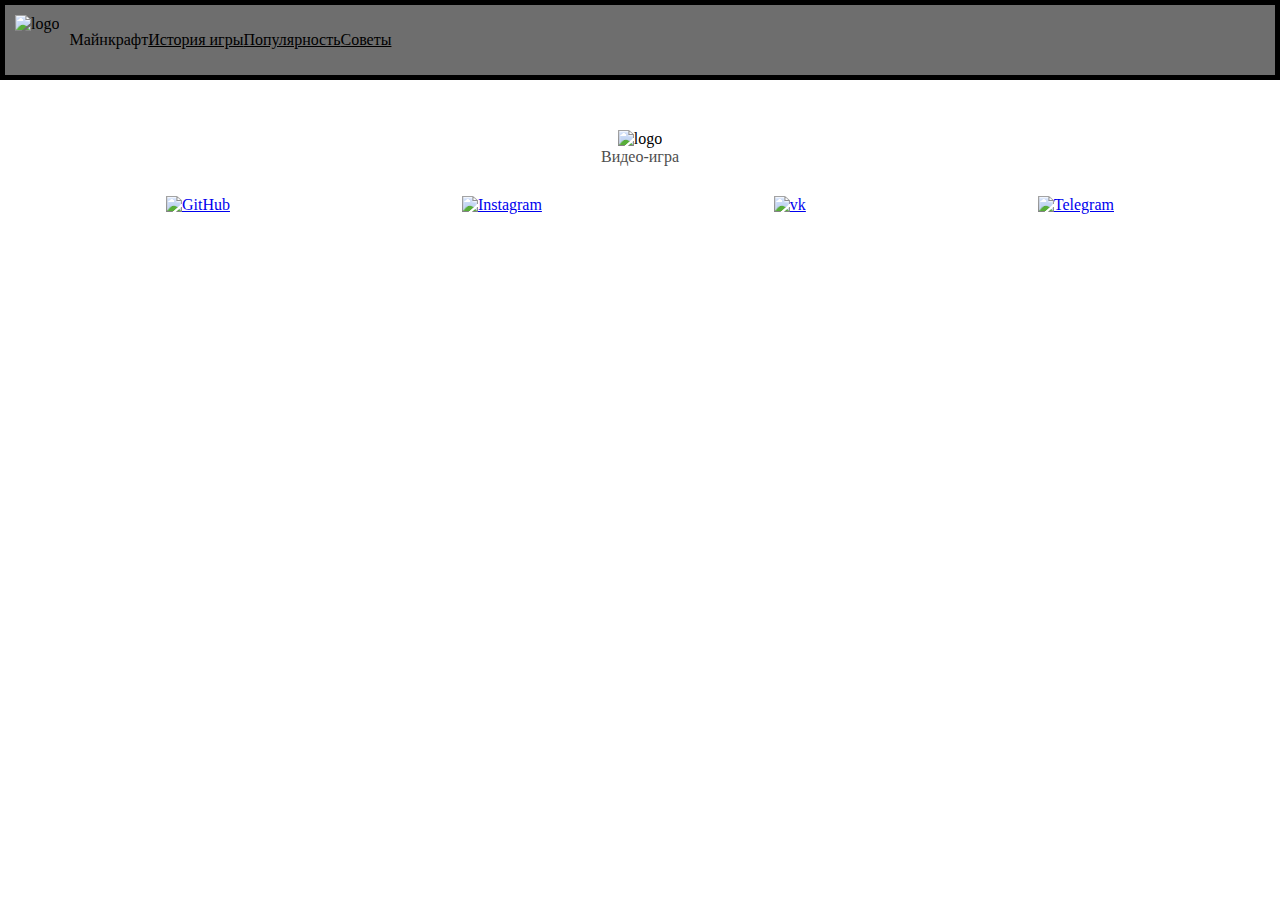
==== en.html @ 4ae65aca "checked" ====
<!DOCTYPE html>
<html lang="ru">
  <head>
    <meta charset="UTF-8" />
    <meta name="viewport" content="width=device-width, initial-scale=1.0" />
    <link rel="stylesheet" href="css/main.css" />
    <title>Про Майнкрафт</title>
  </head>
  <body>
    <div class="menu">
      <div class="logo">
        <img src="img/minecraft.svg" alt="logo" />
        Майнкрафт
      </div>
      <div class="nav">
        <div class="navlink"><a href="">История игры</a></div>
        <div class="navlink"><a href="">Популярность</a></div>
        <div class="navlink"><a href="">Советы</a></div>
      </div>
    </div>
    <header>
      <div class="title">
        <img src="img/Minecraft-Logo.png" alt="logo" />
      </div>
      <div class="subtitle">Видео-игра</div>
      <div class="social">
        <a href="#"><img src="img/github.svg" alt="GitHub" title="GitHub: asilbekkod"></a>
        <a href="#"><img src="img/instagram.svg" alt="Instagram" title="Instagram: bebeing"></a>
        <a href="#"><img src="img/vk.svg" alt="vk" title="Vk: asillan"></a>
        <a href="#"><img src="img/speechbubbles.svg" alt="Telegram" title="Telegram: chelove4nost"></a>
      </div>
    </header>
  </body>
</html>
---- css/main.css ----
@font-face {
  font-family: Minecraft; /* Имя шрифта */
  src: url("../fonts/minecraft.ttf"); /* Путь к файлу со шрифтом */
}

@font-face {
  font-family: Pixel; /* Имя шрифта */
  src: url("../fonts/pixel.ttf"); /* Путь к файлу со шрифтом */
}

body {
  margin: 0;
  padding: 0;
  height: 100%;
  width: 100%;
}

header {
  background-image: url("../img/index-background.png");
  padding: 50px;
  display: flex;
  flex-direction: column;
  align-items: center;
}

.menu {
  display: flex;
  background-color: rgb(110, 110, 110);
  border: solid 5px black;
}

.logo {
  display: flex;
  align-items: center;
  font-family: Minecraft;
}

.logo img {
  height: 50px;
  margin: 10px;
}

.title img {
  height: 350px;
}

.subtitle {
  font-family: pixel;
  color: rgb(78, 78, 78);
}

.social{
  width: 100%;
  margin-top: 20px;
  display: flex;
  justify-content: space-around;
}

.social img{
  height: 50px;
  margin: 10px;
}

/* Какая-то ошибка с .nav  ---- это не ошибка, все работает как надо , так как ты и написал. А написал ты сам хз что*/ 
/* зачем здесь маржин авто? зачем видз 25%*/
.nav{
  display: flex;
  align-items: center;
  
}

.navlink a{
  color: black;
  font-family: Pixel;
}
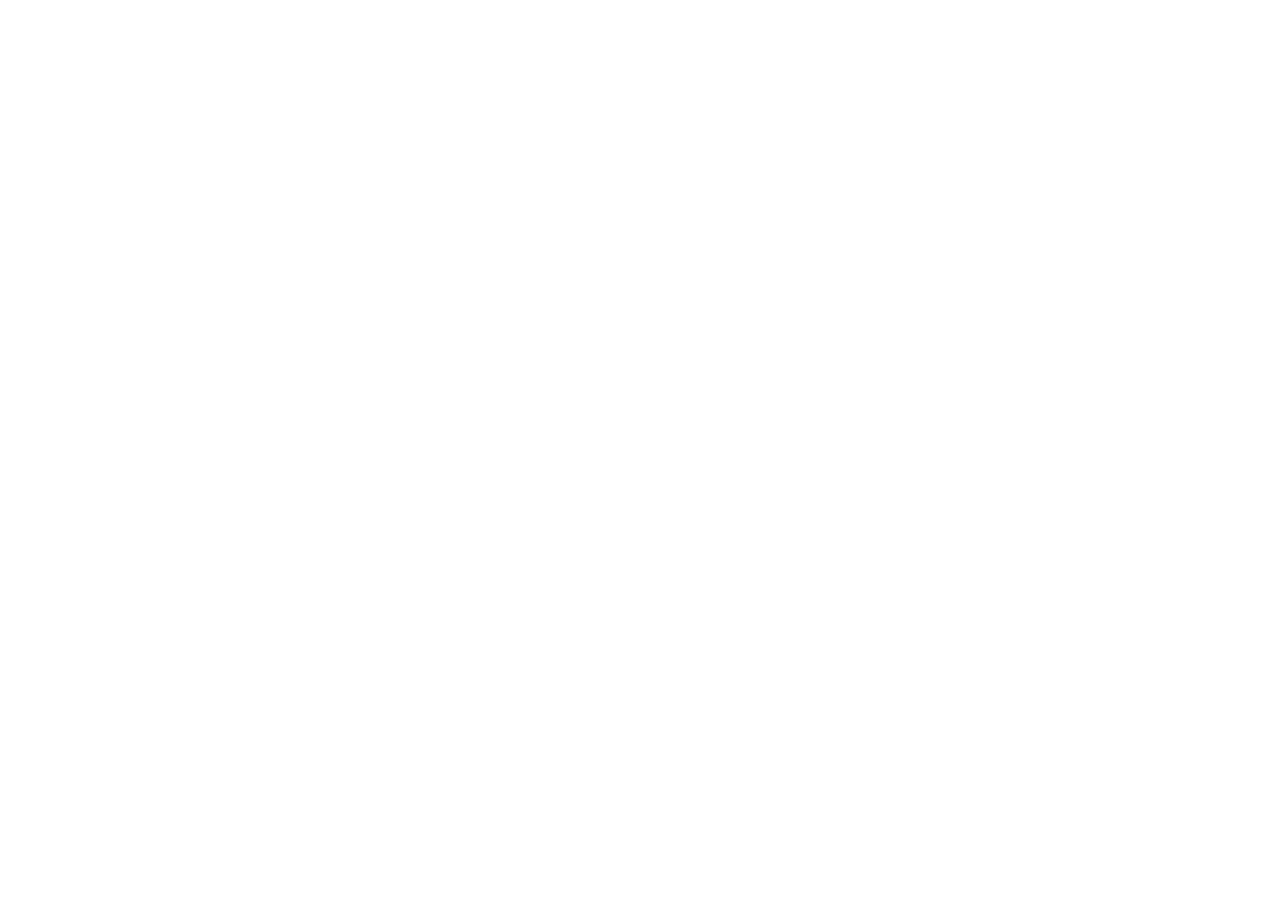
==== commit 93c299c1: "Исправлены меню и выбор языка" ====
--- a/en.html
+++ b/en.html
@@ -1,35 +1,10 @@
 <!DOCTYPE html>
-<html lang="ru">
+<html lang="en">
   <head>
     <meta charset="UTF-8" />
     <meta name="viewport" content="width=device-width, initial-scale=1.0" />
-    <link rel="stylesheet" href="css/main.css" />
-    <title>Про Майнкрафт</title>
+    <link rel="shortcut icon" href="favicon.ico" type="image/x-icon" />
+    <title>About Minecraft</title>
   </head>
-  <body>
-    <div class="menu">
-      <div class="logo">
-        <img src="img/minecraft.svg" alt="logo" />
-        Майнкрафт
-      </div>
-      <div class="nav">
-        <div class="navlink"><a href="">История игры</a></div>
-        <div class="navlink"><a href="">Популярность</a></div>
-        <div class="navlink"><a href="">Советы</a></div>
-      </div>
-    </div>
-    <header>
-      <div class="title">
-        <img src="img/Minecraft-Logo.png" alt="logo" />
-      </div>
-      <div class="subtitle">Видео-игра</div>
-      <div class="social">
-        <a href="#"><img src="img/github.svg" alt="GitHub" title="GitHub: asilbekkod"></a>
-        <a href="#"><img src="img/instagram.svg" alt="Instagram" title="Instagram: bebeing"></a>
-        <a href="#"><img src="img/vk.svg" alt="vk" title="Vk: asillan"></a>
-        <a href="#"><img src="img/speechbubbles.svg" alt="Telegram" title="Telegram: chelove4nost"></a>
-      </div>
-    </header>
-  </body>
+  <body></body>
 </html>
-
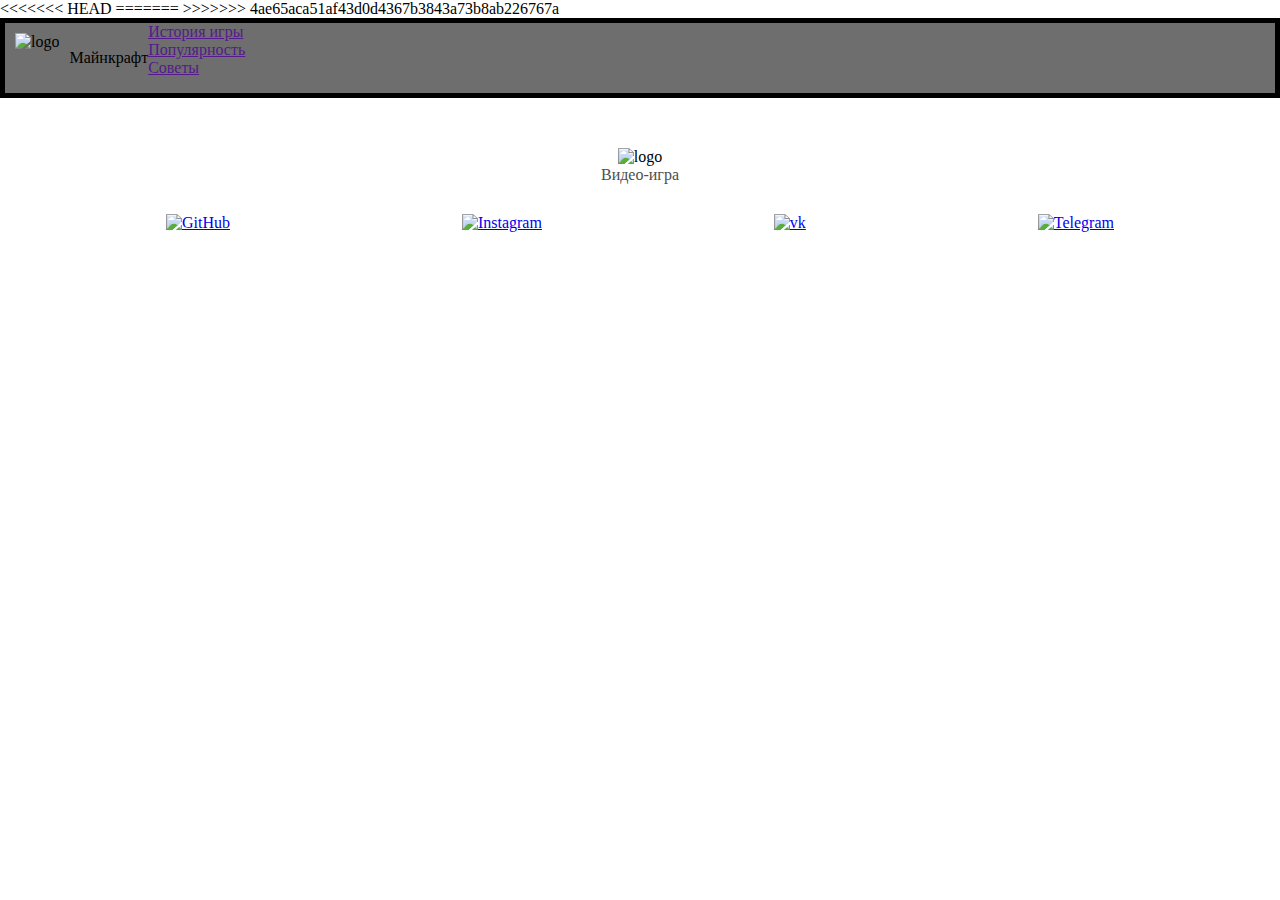
==== commit afc4903f: "Исправлены меню и выбор языка" ====
--- a/en.html
+++ b/en.html
@@ -1,10 +1,40 @@
 <!DOCTYPE html>
-<html lang="en">
+<html lang="ru">
   <head>
     <meta charset="UTF-8" />
     <meta name="viewport" content="width=device-width, initial-scale=1.0" />
+<<<<<<< HEAD
     <link rel="shortcut icon" href="favicon.ico" type="image/x-icon" />
     <title>About Minecraft</title>
+=======
+    <link rel="stylesheet" href="css/main.css" />
+    <title>Про Майнкрафт</title>
+>>>>>>> 4ae65aca51af43d0d4367b3843a73b8ab226767a
   </head>
-  <body></body>
+  <body>
+    <div class="menu">
+      <div class="logo">
+        <img src="img/minecraft.svg" alt="logo" />
+        Майнкрафт
+      </div>
+      <div class="nav">
+        <div class="navlink"><a href="">История игры</a></div>
+        <div class="navlink"><a href="">Популярность</a></div>
+        <div class="navlink"><a href="">Советы</a></div>
+      </div>
+    </div>
+    <header>
+      <div class="title">
+        <img src="img/Minecraft-Logo.png" alt="logo" />
+      </div>
+      <div class="subtitle">Видео-игра</div>
+      <div class="social">
+        <a href="#"><img src="img/github.svg" alt="GitHub" title="GitHub: asilbekkod"></a>
+        <a href="#"><img src="img/instagram.svg" alt="Instagram" title="Instagram: bebeing"></a>
+        <a href="#"><img src="img/vk.svg" alt="vk" title="Vk: asillan"></a>
+        <a href="#"><img src="img/speechbubbles.svg" alt="Telegram" title="Telegram: chelove4nost"></a>
+      </div>
+    </header>
+  </body>
 </html>
+
--- a/css/main.css
+++ b/css/main.css
@@ -0,0 +1,95 @@
+@font-face {
+  font-family: Minecraft; /* Имя шрифта */
+  src: url("../fonts/minecraft.ttf"); /* Путь к файлу со шрифтом */
+}
+
+@font-face {
+  font-family: Pixel; /* Имя шрифта */
+  src: url("../fonts/pixel.ttf"); /* Путь к файлу со шрифтом */
+}
+
+body {
+  margin: 0;
+  padding: 0;
+  height: 100%;
+  width: 100%;
+}
+
+header {
+  background-image: url("../img/index-background.png");
+  padding: 50px;
+  display: flex;
+  flex-direction: column;
+  align-items: center;
+}
+
+.menu {
+  display: flex;
+  background-color: rgb(110, 110, 110);
+  border: solid 5px black;
+}
+
+.logo {
+  display: flex;
+  align-items: center;
+  font-family: Minecraft;
+}
+
+.logo img {
+  height: 50px;
+  margin: 10px;
+}
+
+.title img {
+  height: 350px;
+}
+
+.subtitle {
+  font-family: pixel;
+  color: rgb(78, 78, 78);
+}
+
+.social {
+  width: 100%;
+  margin-top: 20px;
+  display: flex;
+  justify-content: space-around;
+}
+
+.social img {
+  height: 50px;
+  margin: 10px;
+}
+
+<<<<<<< HEAD
+.nav {
+  display: flex;
+  align-items: center;
+=======
+/* Какая-то ошибка с .nav  ---- это не ошибка, все работает как надо , так как ты и написал. А написал ты сам хз что*/ 
+/* зачем здесь маржин авто? зачем видз 25%*/
+.nav{
+  display: flex;
+  align-items: center;
+  
+>>>>>>> 4ae65aca51af43d0d4367b3843a73b8ab226767a
+}
+
+li {
+  list-style: none;
+}
+
+.navlink {
+  color: black;
+  font-family: Pixel;
+<<<<<<< HEAD
+  text-decoration: none;
+}
+=======
+}
+
+
+
+
+
+>>>>>>> 4ae65aca51af43d0d4367b3843a73b8ab226767a
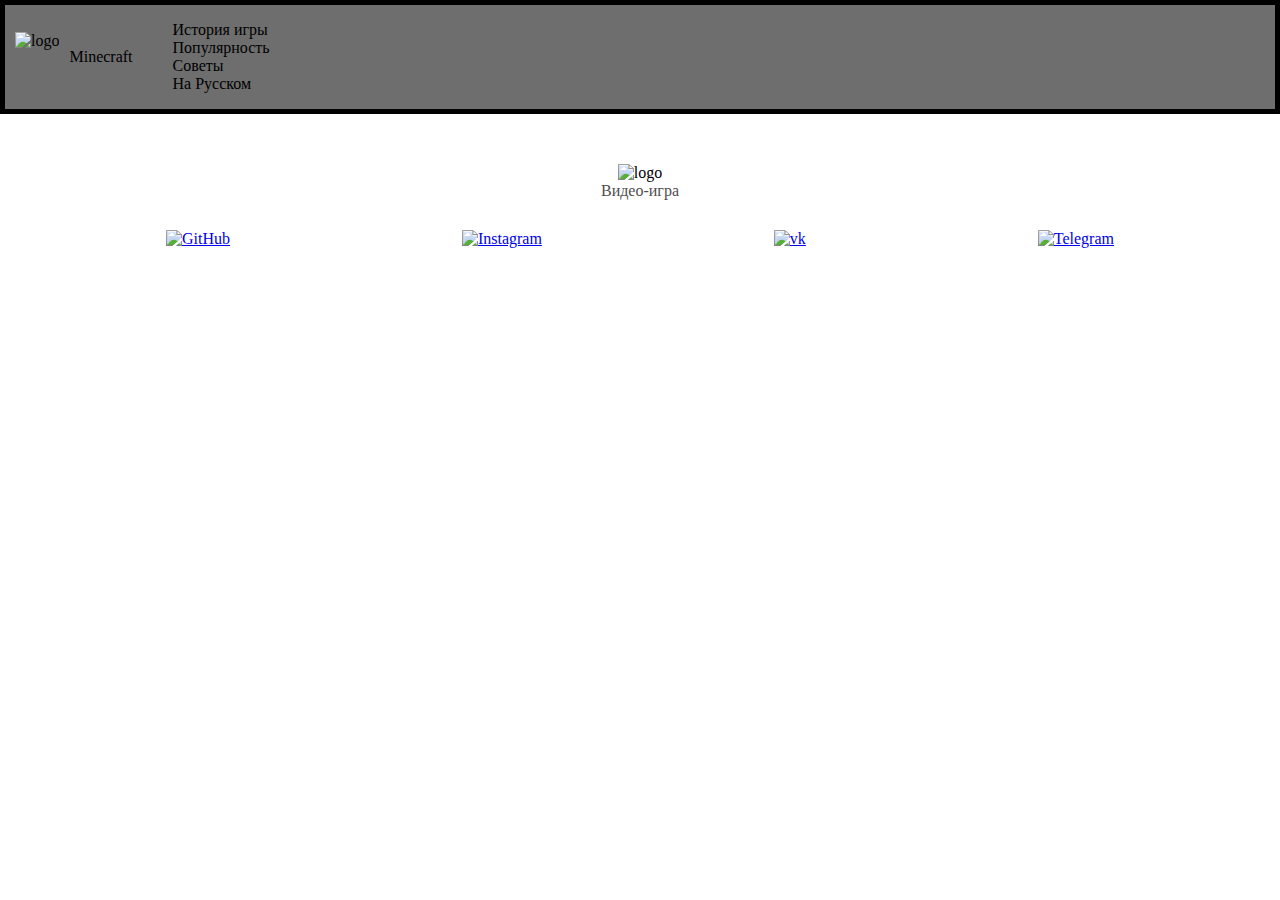
==== commit 71ecf2e6: "Исправлены баг с GitHub и добавлен выбор языка в сайте" ====
--- a/en.html
+++ b/en.html
@@ -1,27 +1,31 @@
 <!DOCTYPE html>
-<html lang="ru">
+<html lang="en">
   <head>
     <meta charset="UTF-8" />
     <meta name="viewport" content="width=device-width, initial-scale=1.0" />
-<<<<<<< HEAD
     <link rel="shortcut icon" href="favicon.ico" type="image/x-icon" />
+    <link rel="stylesheet" href="css/main.css">
     <title>About Minecraft</title>
-=======
-    <link rel="stylesheet" href="css/main.css" />
-    <title>Про Майнкрафт</title>
->>>>>>> 4ae65aca51af43d0d4367b3843a73b8ab226767a
   </head>
   <body>
     <div class="menu">
       <div class="logo">
         <img src="img/minecraft.svg" alt="logo" />
-        Майнкрафт
+        Minecraft
       </div>
-      <div class="nav">
+      <nav>
+        <ul>
+          <li><a href="#" class="navlink">История игры</a></li>
+          <li><a href="#" class="navlink">Популярность</a></li>
+          <li><a href="#" class="navlink">Советы</a></li>
+          <li><a href="ru.html" class="navlink">На Русском</a></li>
+        </ul>
+      </nav>
+      <!-- <div class="nav">
         <div class="navlink"><a href="">История игры</a></div>
         <div class="navlink"><a href="">Популярность</a></div>
         <div class="navlink"><a href="">Советы</a></div>
-      </div>
+      </div> -->
     </div>
     <header>
       <div class="title">
@@ -37,4 +41,3 @@
     </header>
   </body>
 </html>
-
--- a/css/main.css
+++ b/css/main.css
@@ -61,18 +61,9 @@
   margin: 10px;
 }
 
-<<<<<<< HEAD
 .nav {
   display: flex;
   align-items: center;
-=======
-/* Какая-то ошибка с .nav  ---- это не ошибка, все работает как надо , так как ты и написал. А написал ты сам хз что*/ 
-/* зачем здесь маржин авто? зачем видз 25%*/
-.nav{
-  display: flex;
-  align-items: center;
-  
->>>>>>> 4ae65aca51af43d0d4367b3843a73b8ab226767a
 }
 
 li {
@@ -82,14 +73,5 @@
 .navlink {
   color: black;
   font-family: Pixel;
-<<<<<<< HEAD
   text-decoration: none;
-}
-=======
-}
-
-
-
-
-
->>>>>>> 4ae65aca51af43d0d4367b3843a73b8ab226767a
+}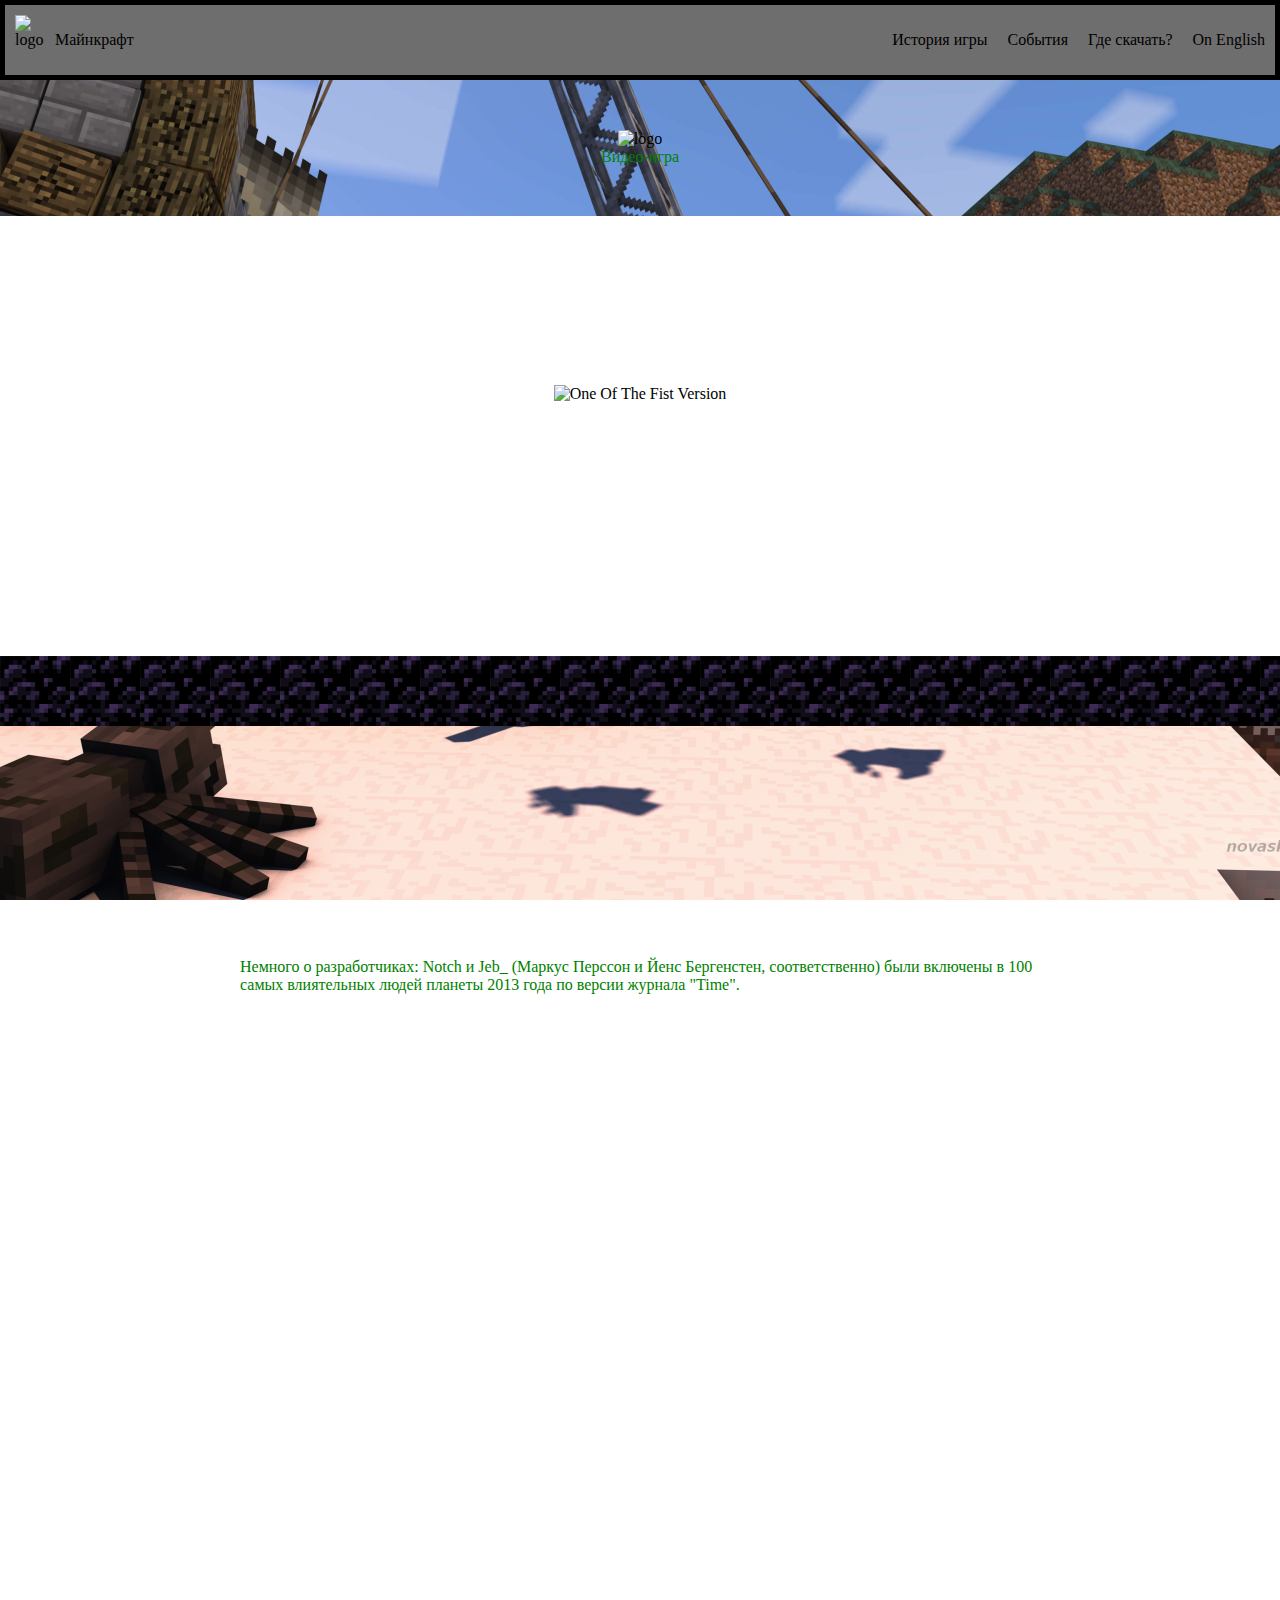
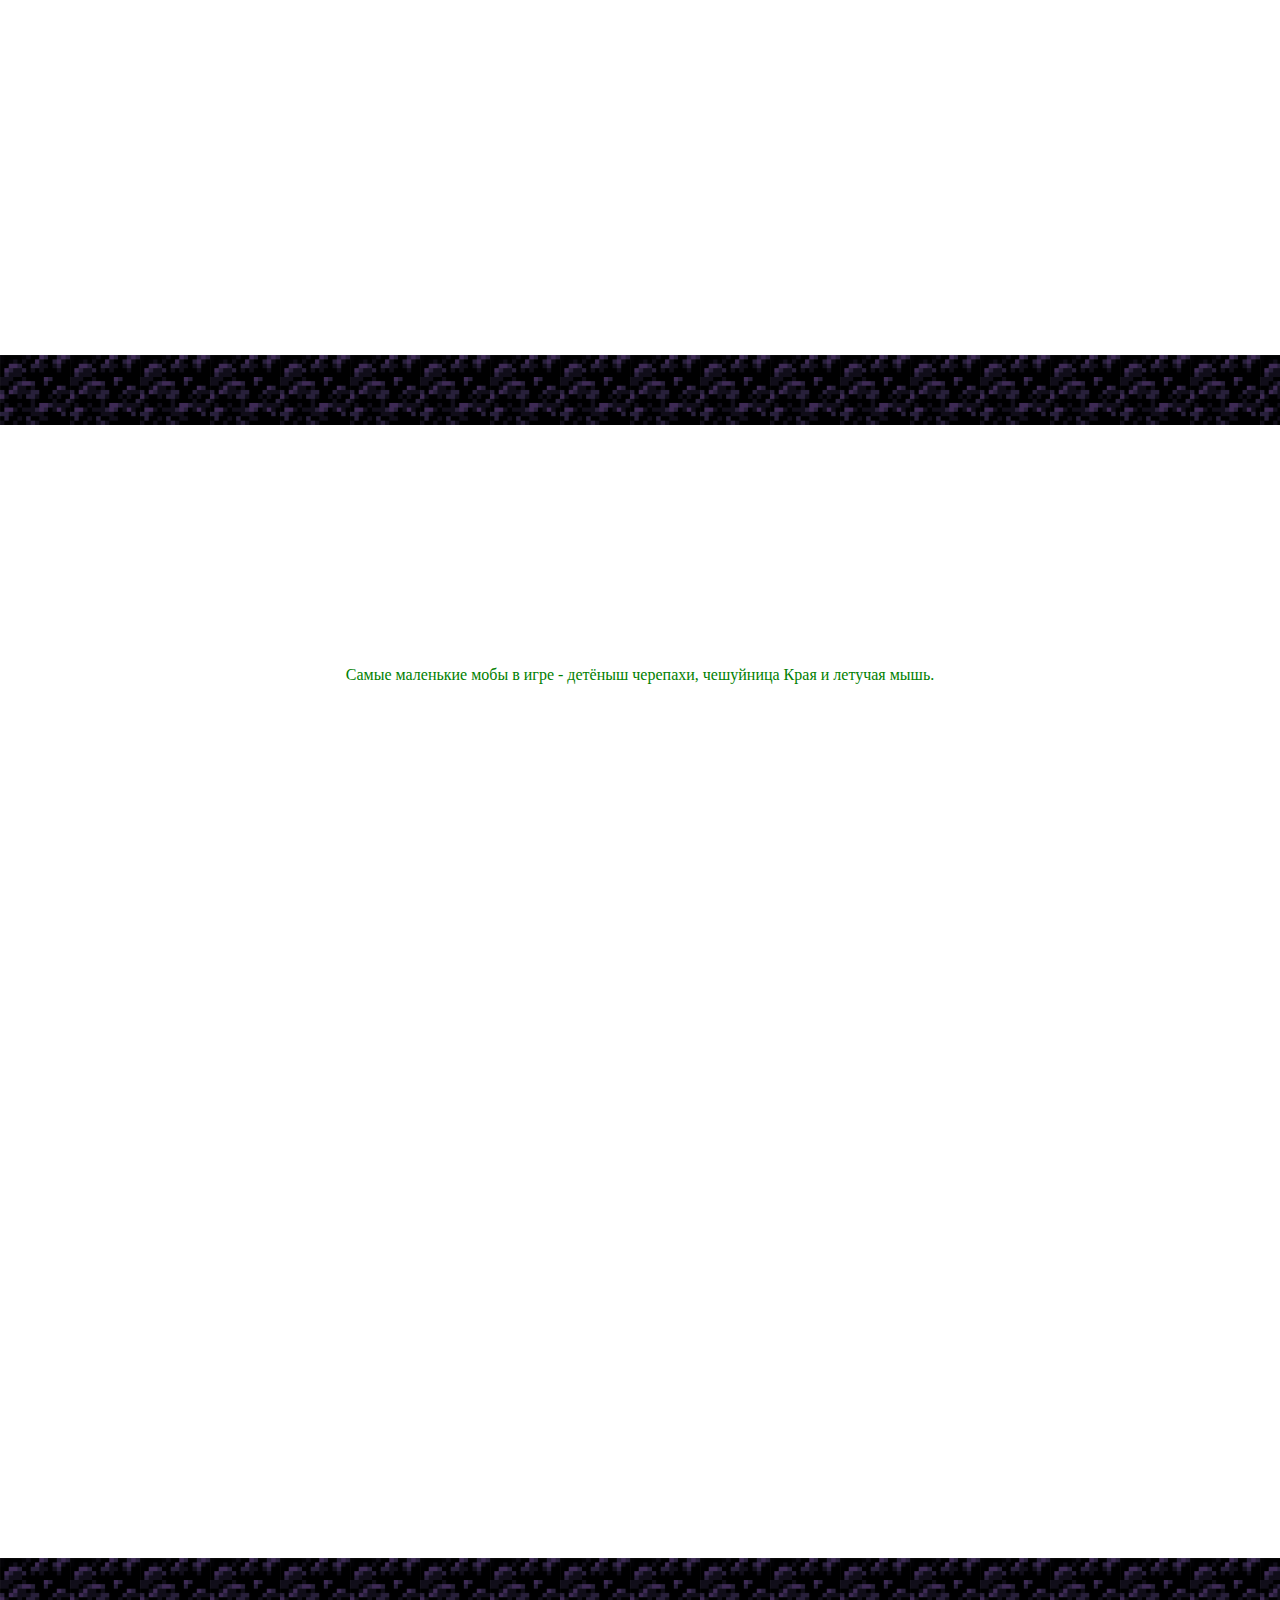
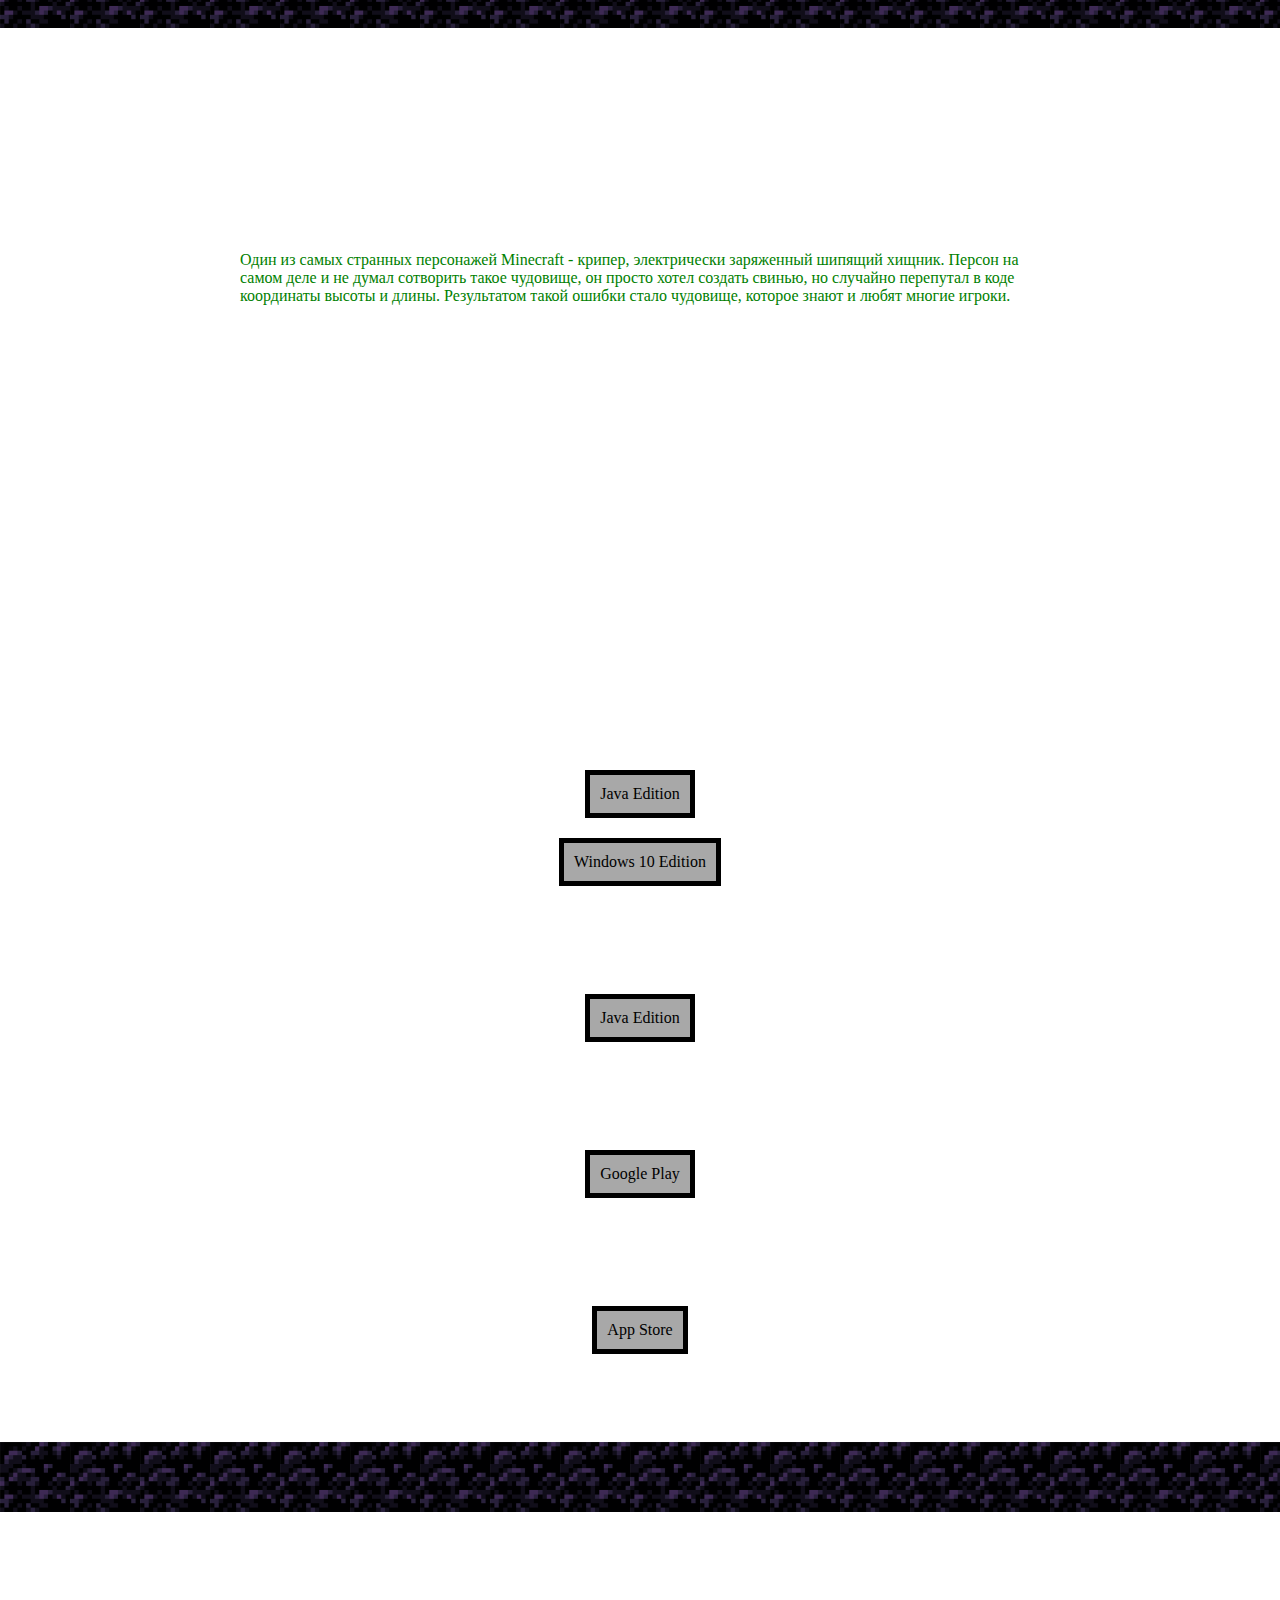
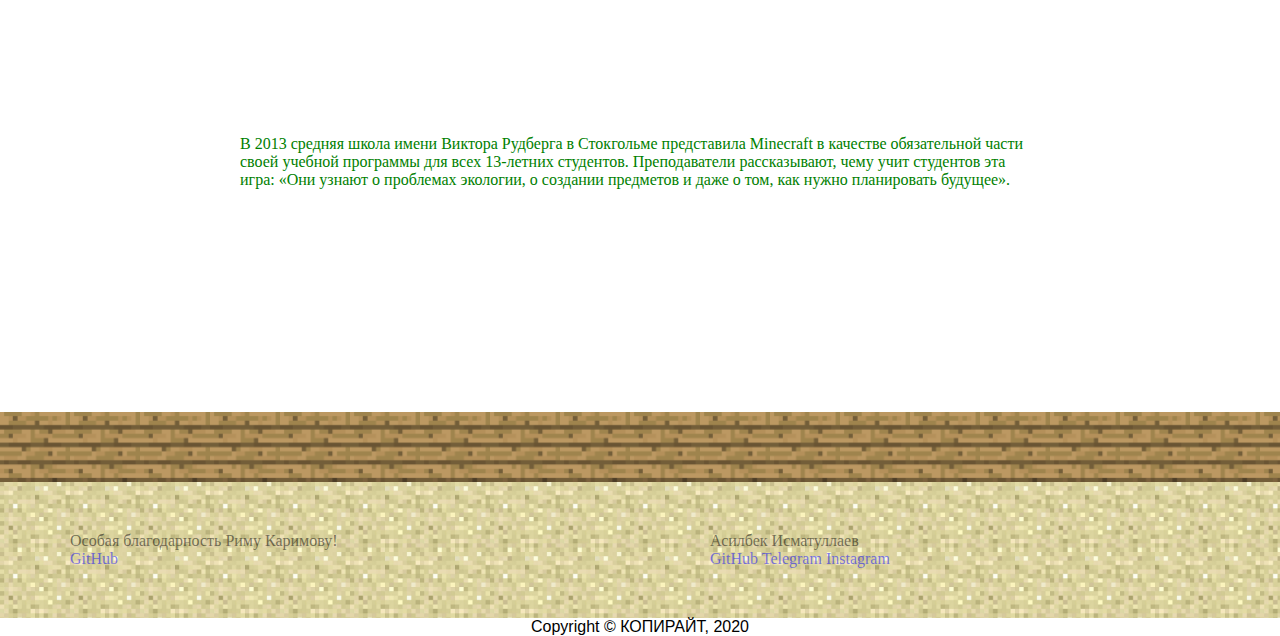
==== commit c61e088b: "Обновлен footer" ====
--- a/en.html
+++ b/en.html
@@ -3,22 +3,27 @@
   <head>
     <meta charset="UTF-8" />
     <meta name="viewport" content="width=device-width, initial-scale=1.0" />
+    <meta
+      name="description"
+      content="About Minecraft on English and Russian"
+    />
+    <meta name="keywords" content="Minecraft, Майнкрафт, CaveGame, Notch" />
     <link rel="shortcut icon" href="favicon.ico" type="image/x-icon" />
-    <link rel="stylesheet" href="css/main.css">
-    <title>About Minecraft</title>
+    <link rel="stylesheet" href="css/main.css" />
+    <title>About MInecraft</title>
   </head>
   <body>
     <div class="menu">
       <div class="logo">
         <img src="img/minecraft.svg" alt="logo" />
-        Minecraft
+        Майнкрафт
       </div>
       <nav>
         <ul>
-          <li><a href="#" class="navlink">История игры</a></li>
-          <li><a href="#" class="navlink">Популярность</a></li>
-          <li><a href="#" class="navlink">Советы</a></li>
-          <li><a href="ru.html" class="navlink">На Русском</a></li>
+          <li><a href="#history" class="navlink">История игры</a></li>
+          <li><a href="#events" class="navlink">События</a></li>
+          <li><a href="#download" class="navlink">Где скачать?</a></li>
+          <li><a href="en.html" class="navlink" target="_blank">On English</a></li>
         </ul>
       </nav>
       <!-- <div class="nav">
@@ -32,12 +37,179 @@
         <img src="img/Minecraft-Logo.png" alt="logo" />
       </div>
       <div class="subtitle">Видео-игра</div>
-      <div class="social">
-        <a href="#"><img src="img/github.svg" alt="GitHub" title="GitHub: asilbekkod"></a>
-        <a href="#"><img src="img/instagram.svg" alt="Instagram" title="Instagram: bebeing"></a>
-        <a href="#"><img src="img/vk.svg" alt="vk" title="Vk: asillan"></a>
-        <a href="#"><img src="img/speechbubbles.svg" alt="Telegram" title="Telegram: chelove4nost"></a>
-      </div>
+      <!-- <div class="social">
+        <a src="https://github.com/asilbekkod" class="sociallink"><img src="img/github.svg" alt="GitHub" title="GitHub: asilbekkod" class="socialimg"></a>
+        <a src="https://instagram.com/r/bebeing404" class="sociallink"><img src="img/instagram.svg" alt="Instagram" title="Instagram: bebeing" class="socialimg"></a>
+        <a href="https://vk.com/asillan" class="sociallink"><img src="img/vk.svg" alt="vk" title="Vk: asillan" class="socialimg"></a>
+        <a href="https://t.me/chelove4nost" class="sociallink"><img src="img/speechbubbles.svg" alt="Telegram" title="Telegram: chelove4nost" class="socialimg"></a>
+      </div> -->
     </header>
+    <div class="grass"></div>
+    <div class="body" id="history">
+      <div class="content">
+        <div class="contenttitle">История игры</div>
+        <div class="contentimg">
+          <img src="img/firstmcversion.jpg" alt="One Of The Fist Version" />
+        </div>
+        <div class="contenttext">
+          Создателем Minecraft является Маркус Перссон, более известный под
+          ником Notch, а игра в самом начале имела совершенно другое название —
+          CaveGame, быстро изменившееся на привычное пользователям и уху —
+          Minecraft.
+        </div>
+        <div class="contenttext">
+          Первый «билд» был разработан Маркусом в свободное от работы время в
+          канун нового года, а запуск в продакшн и последующая разработка
+          состоялась в мае 2009 года на специализированном форуме. В игре на тот
+          момент существовало лишь два блока: земли и булыжника. Карта
+          генерировалась совершенно странно и некрасиво, в мире не
+          проглядывалась логика и все что можно было делать — это передвигаться
+          и прыгать.
+        </div>
+      </div>
+    </div>
+    <div class="obsidian"></div>
+    <div class="fact fact1">
+      <div class="facttext">
+        Немного о разработчиках: Notch и Jeb_ (Маркус Перссон и Йенс Бергенстен,
+        соответственно) были включены в 100 самых влиятельных людей планеты 2013
+        года по версии журнала "Time".
+      </div>
+    </div>
+    <!--Немного о разработчиках: Notch и Jeb_ (Маркус Перссон и Йенс Бергенстен, соответственно) были включены в 100 самых влиятельных людей планеты 2013 года по версии журнала "Time".-->
+    <div class="grass"></div>
+    <div class="body" id="events">
+      <div class="content">
+        <div class="contenttitle">Выпускной в Minecraft</div>
+        <div class="contenttext">
+          Из-за широкого распространения коронавируса по миру власти были
+          вынуждены отменить выпускные, чтобы не остаться без церемонии японцы
+          устроили выпускной в виртуальной реальности игры Minecraft.
+        </div>
+        <iframe
+          width="560"
+          height="315"
+          src="https://www.youtube.com/embed/_3R3czbmkbk"
+          frameborder="0"
+          allow="accelerometer; autoplay; encrypted-media; gyroscope; picture-in-picture"
+          allowfullscreen
+        ></iframe>
+        <div class="contenttext">
+          Пользователь R-creative создал специальный зал на сервере игры, куда и
+          пришли выпускники. Там каждый получил символический аттестат, после
+          чего выступил с речью.
+        </div>
+        <div class="contenttext">
+          Можете отпускать ниже, там есть продолжение раздела "События"
+        </div>
+        <div class="obsidian"></div>
+      </div>
+    </div>
+    <div class="fact fact2">
+      <div class="facttext">
+        Самые маленькие мобы в игре - детёныш черепахи, чешуйница Края и летучая
+        мышь.
+      </div>
+    </div>
+    <div class="grass"></div>
+    <div class="body">
+      <div class="content">
+        <div class="contenttitle">Наша планета, но в Miecraft</div>
+        <div class="contenttext">
+          Тем временем сидя на карантине в Майнкрафте начали постройку модели
+          Земли в реальном масштабе, то есть 1:1. Почему бы и нет?
+        </div>
+        <iframe
+          width="560"
+          height="315"
+          src="https://www.youtube.com/embed/8_bW3ab8YAk"
+          frameborder="0"
+          allow="accelerometer; autoplay; encrypted-media; gyroscope; picture-in-picture"
+          allowfullscreen
+        ></iframe>
+        <div class="contenttext">
+          Тому, кто это задумал будет очень трудно! Ведб земля не маленькая...
+        </div>
+        <div class="obsidian"></div>
+      </div>
+    </div>
+    <div class="fact fact3">
+      <div class="facttext">
+        Один из самых странных персонажей Minecraft - крипер, электрически
+        заряженный шипящий хищник. Персон на самом деле и не думал сотворить
+        такое чудовище, он просто хотел создать свинью, но случайно перепутал в
+        коде координаты высоты и длины. Результатом такой ошибки стало чудовище,
+        которое знают и любят многие игроки.
+      </div>
+    </div>
+    <div class="grass"></div>
+    <div class="body">
+      <div class="content">
+        <div class="contenttitle" id="download">Где скачать?</div>
+        <div class="contentsubtitle">Windows OS</div>
+        <a
+          href="https://www.minecraft.net/ru-ru/store/minecraft-java-edition"
+          class="contentbtn"
+          target="_blank"
+          >Java Edition</a
+        >
+        <a
+          href="https://www.minecraft.net/store/minecraft-windows10"
+          class="contentbtn"
+          target="_blank"
+          >Windows 10 Edition</a
+        >
+        <div class="contentsubtitle">MacOS и Linux</div>
+        <a
+          href="https://www.minecraft.net/ru-ru/store/minecraft-java-edition"
+          class="contentbtn"
+          target="_blank"
+          >Java Edition</a
+        >
+        <div class="contentsubtitle">Android</div>
+        <a
+          href="https://play.google.com/store/apps/details?id=com.mojang.minecraftpe"
+          class="contentbtn"
+          target="_blank"
+          >Google Play</a
+        >
+        <div class="contentsubtitle">iOS</div>
+        <a
+          href="https://apps.apple.com/app/minecraft-pocket-edition/id479516143"
+          class="contentbtn"
+          target="_blank"
+          >App Store</a
+        >
+        <div class="contenttext">Все версии платные</div>
+      </div>
+      <div class="obsidian"></div>
+    </div>
+    <div class="fact fact4">
+      <div class="facttext">
+        В 2013 средняя школа имени Виктора Рудберга в Стокгольме представила
+        Minecraft в качестве обязательной части своей учебной программы для всех
+        13-летних студентов. Преподаватели рассказывают, чему учит студентов эта
+        игра: «Они узнают о проблемах экологии, о создании предметов и даже о
+        том, как нужно планировать будущее».
+      </div>
+    </div>
+    <div class="desk"></div>
+    <footer>
+      <div class="footerblock">
+        Особая благодарность Риму Каримову!
+        <div class="footerlinks">
+          <a href="https://github.com/Juanr1m" target="_blank">GitHub</a>
+        </div>
+      </div>
+      <div class="footerblock">
+        Асилбек Исматуллаев
+        <div class="footerlinks">
+          <a href="https://github.com/asilbekkod" target="_blank">GitHub</a>
+          <a href="https://t.me/chelove4nost" target="_blank">Telegram</a>
+          <a href="https://instagram.com/bebeing404" target="_blank">Instagram</a>
+        </div>
+      </div>
+    </footer>
+    <div class="copyright">Copyright © КОПИРАЙТ, 2020</div>
   </body>
-</html>
+</html>--- a/css/main.css
+++ b/css/main.css
@@ -15,8 +15,15 @@
   width: 100%;
 }
 
+body::selection {
+  color: black;
+  background: white;
+}
+
 header {
-  background-image: url("../img/index-background.png");
+  background-image: url("../img/headerback.png");
+  background-position: center;
+  background-attachment: fixed;
   padding: 50px;
   display: flex;
   flex-direction: column;
@@ -46,19 +53,7 @@
 
 .subtitle {
   font-family: pixel;
-  color: rgb(78, 78, 78);
-}
-
-.social {
-  width: 100%;
-  margin-top: 20px;
-  display: flex;
-  justify-content: space-around;
-}
-
-.social img {
-  height: 50px;
-  margin: 10px;
+  color: green;
 }
 
 .nav {
@@ -68,10 +63,174 @@
 
 li {
   list-style: none;
+  margin: 10px;
+}
+
+nav {
+  width: 100%;
+  display: flex;
+  justify-content: flex-end;
+}
+
+ul {
+  display: flex;
 }
 
 .navlink {
   color: black;
   font-family: Pixel;
   text-decoration: none;
+}
+
+.social {
+  display: flex;
+}
+
+.grass {
+  width: 100%;
+  height: 70px;
+  background-image: url("../img/grass.png");
+  background-size: 70px;
+}
+
+.body {
+  width: 100%;
+  overflow: hidden;
+  background-image: url("../img/dirt.jpg");
+  background-size: 70px;
+}
+
+.content {
+  display: flex;
+  flex-direction: column;
+  align-items: center;
+}
+
+.contentimg {
+  margin: 20px;
+}
+
+.contenttitle {
+  font-family: Minecraft;
+  color: white;
+  margin: 20px;
+  font-size: 30px;
+}
+
+.contentimg img {
+  border: solid 5px white;
+  max-width: 700px;
+}
+
+.contenttext {
+  color: white;
+  background-size: 70px;
+  padding: 10px;
+  margin: 20px;
+  font-family: Pixel;
+  max-width: 800px;
+}
+
+.obsidian {
+  width: 100%;
+  height: 70px;
+  background-image: url("../img/Obsidian.png");
+  background-size: 70px;
+}
+
+.desk {
+  width: 100%;
+  height: 70px;
+  background-image: url("../img/desk.png");
+  background-size: 70px;
+}
+
+.fact {
+  background-attachment: fixed;
+  background-position: center;
+  width: 100%;
+  height: 500px;
+  display: flex;
+  align-items: center;
+  justify-content: center;
+}
+
+.fact1 {
+  background-image: url(../img/fact1.png);
+}
+
+.fact2 {
+  background-image: url(../img/fact2.png);
+}
+
+.fact3 {
+  background-image: url(../img/fact3.png);
+}
+
+.fact4 {
+  background-image: url(../img/fact4.png);
+}
+
+.facttext {
+  color: green;
+  font-family: Pixel;
+  max-width: 800px;
+}
+
+.contentsubtitle {
+  font-family: Minecraft;
+  color: white;
+  margin: 20px;
+  margin-top: 40px;
+  font-size: 25px;
+}
+
+.contentbtn {
+  font-family: Minecraft;
+  color: black;
+  background-color: rgb(168, 168, 168);
+  padding: 10px;
+  border: solid 5px black;
+  text-decoration: none;
+  display: block;
+  margin: 10px;
+  border: solid 5px black;
+  transition: ease 0.5s;
+}
+
+.contentbtn:hover {
+  color: white;
+  background-color: rgb(19, 226, 0);
+  border: solid 5px white;
+}
+
+footer{
+  background-image: url("../img/pesok.jpg");
+  background-size: 70px;
+  display: flex;
+  justify-content: space-around;
+}
+
+.footerblock{
+  color: rgba(0, 0, 0, 0.507);
+  width: 500px;
+  font-family: Pixel;
+  padding: 50px;
+}
+
+.footerlinks a{
+  transition: ease 0.5s;
+  text-decoration: none;
+  color: rgba(0, 0, 255, 0.507);
+}
+
+.footerlinks a:hover{
+  color: blue;
+  text-shadow: 5px 5px 5px black;
+}
+
+.copyright{
+  font-family: sans-serif;
+  display: flex;
+  justify-content: center;
 }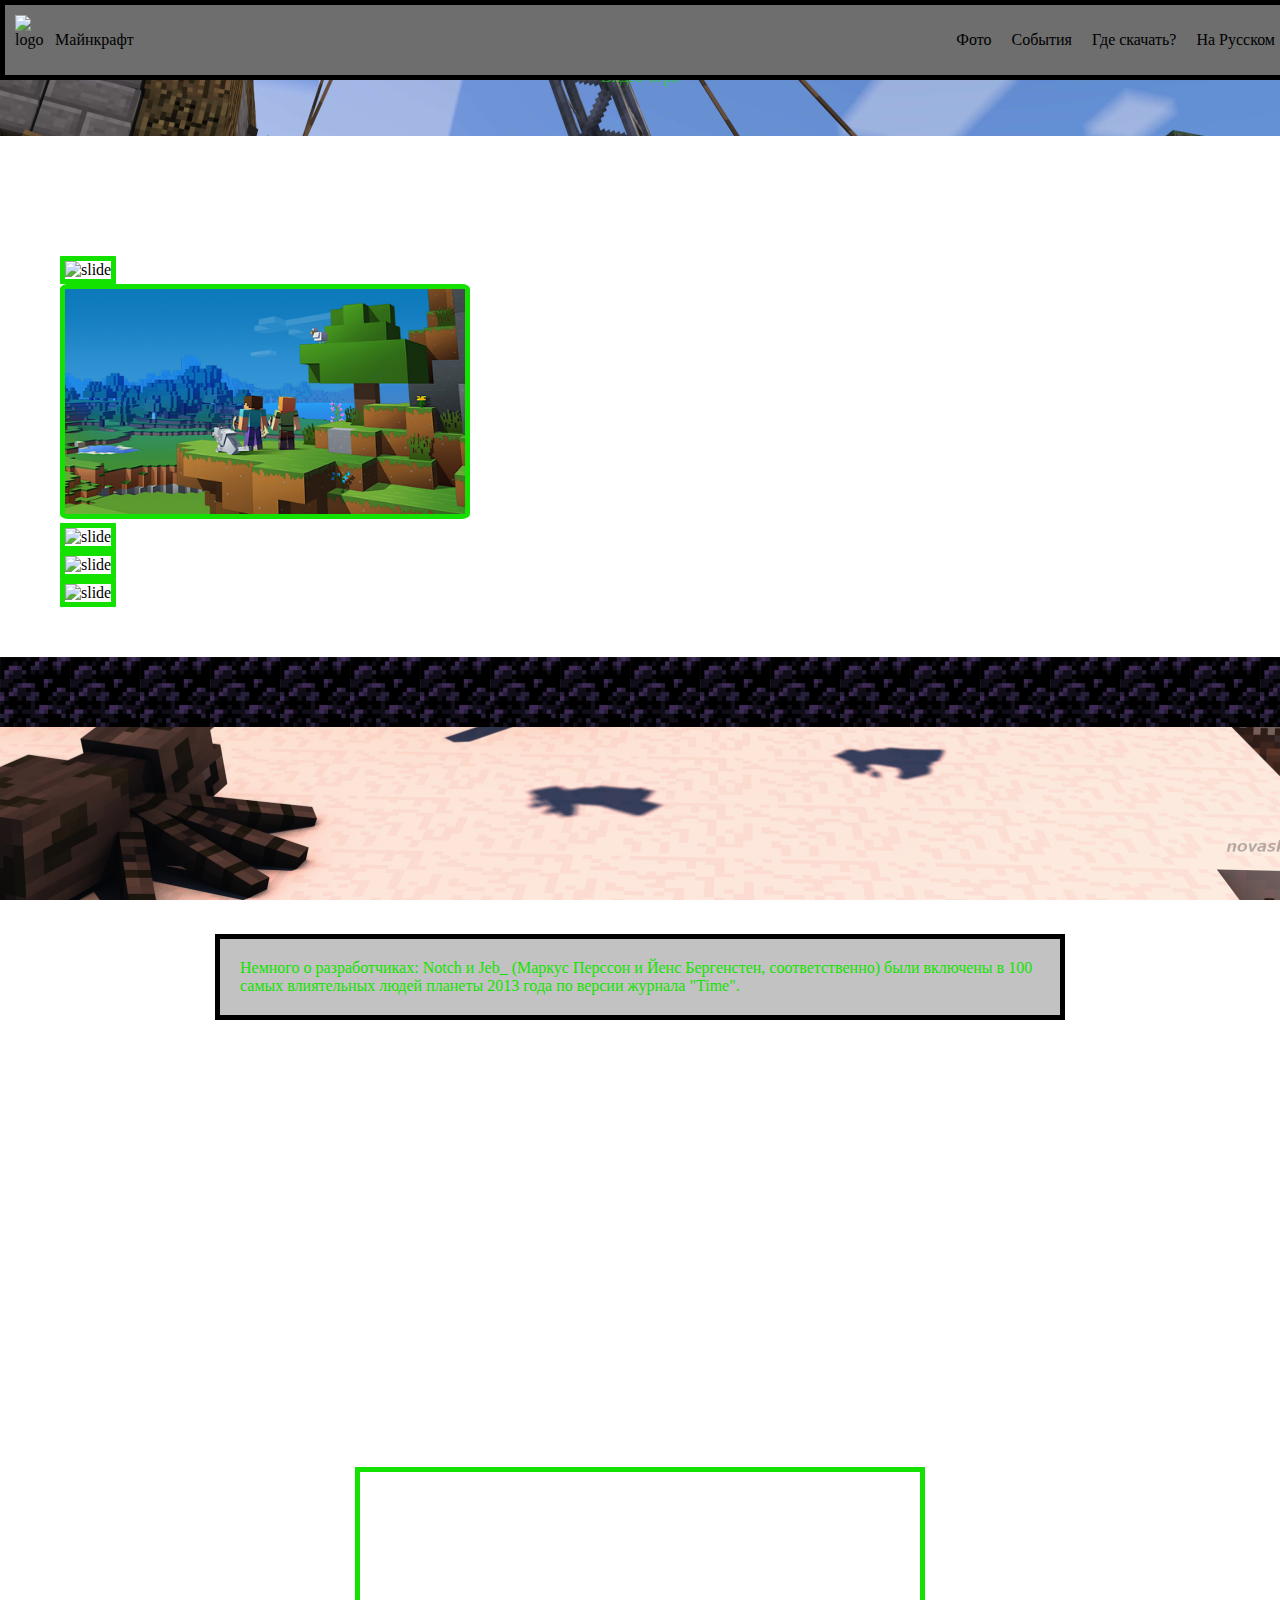
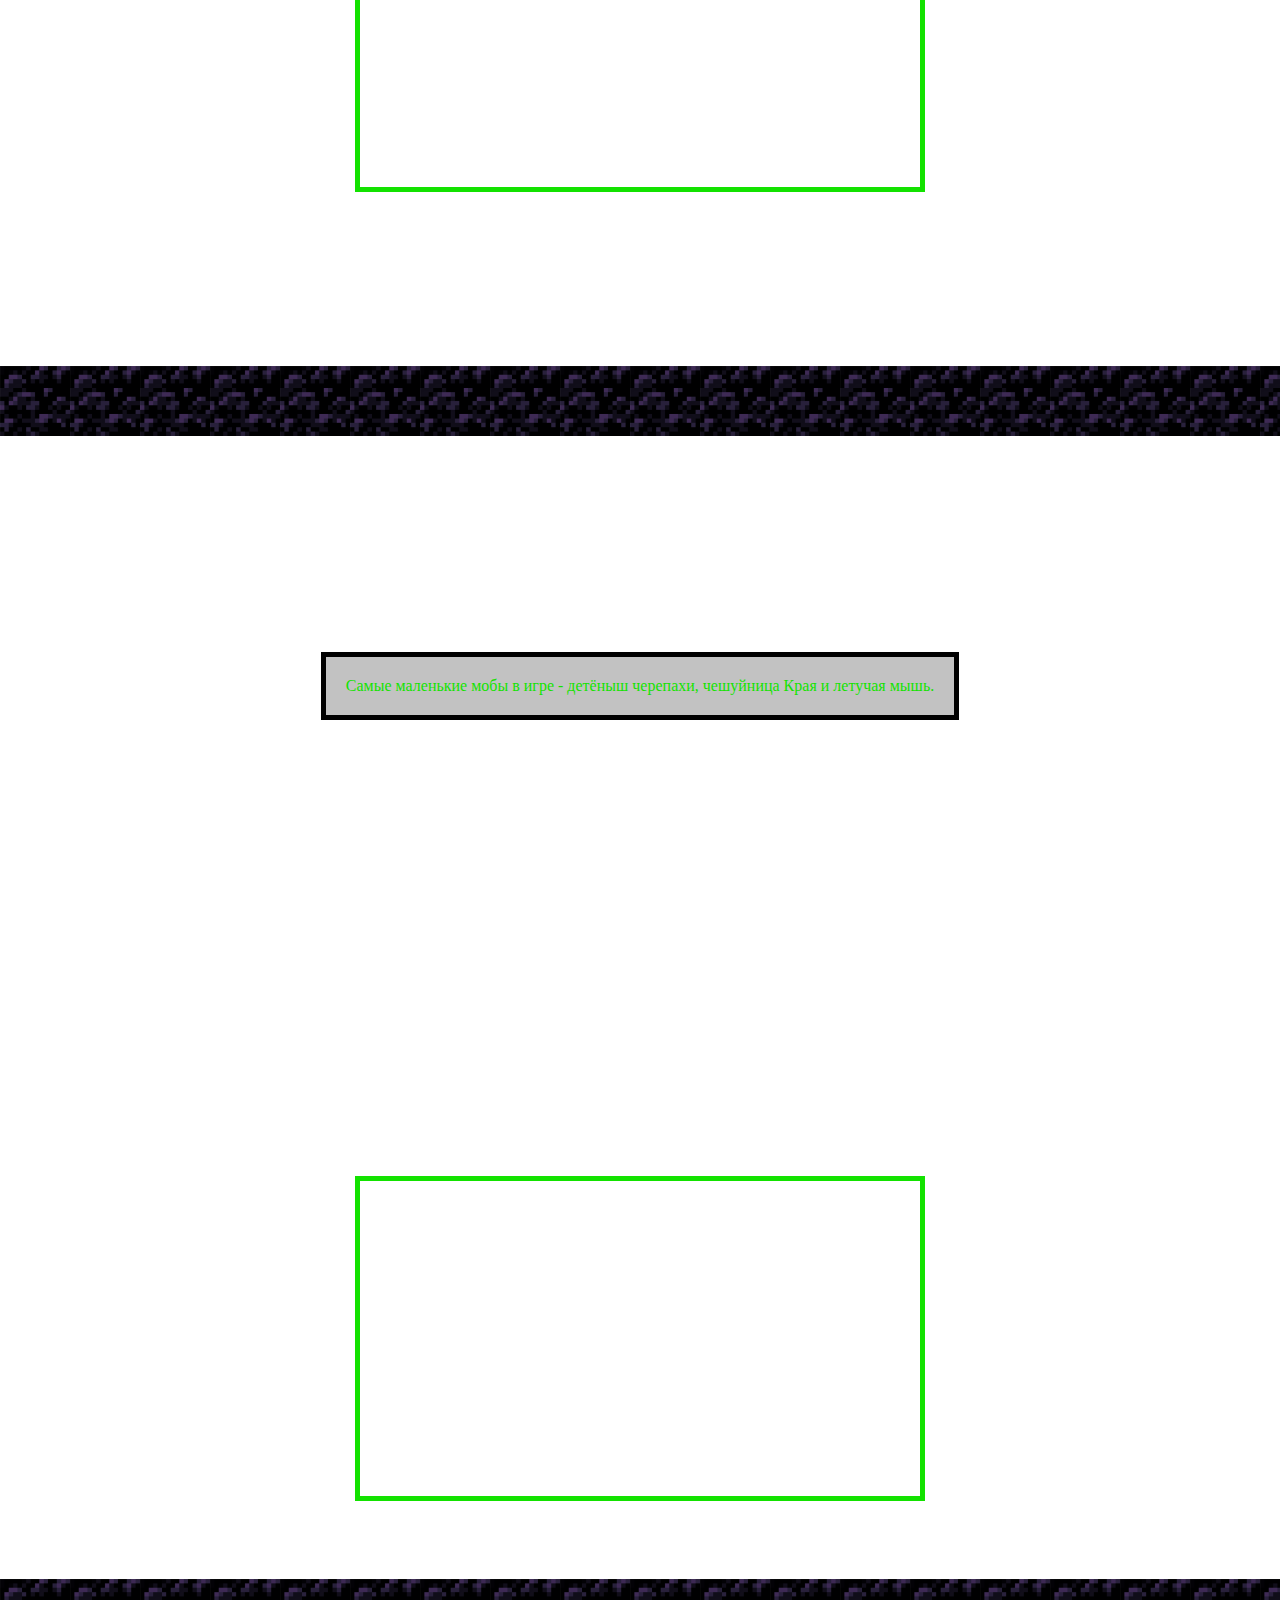
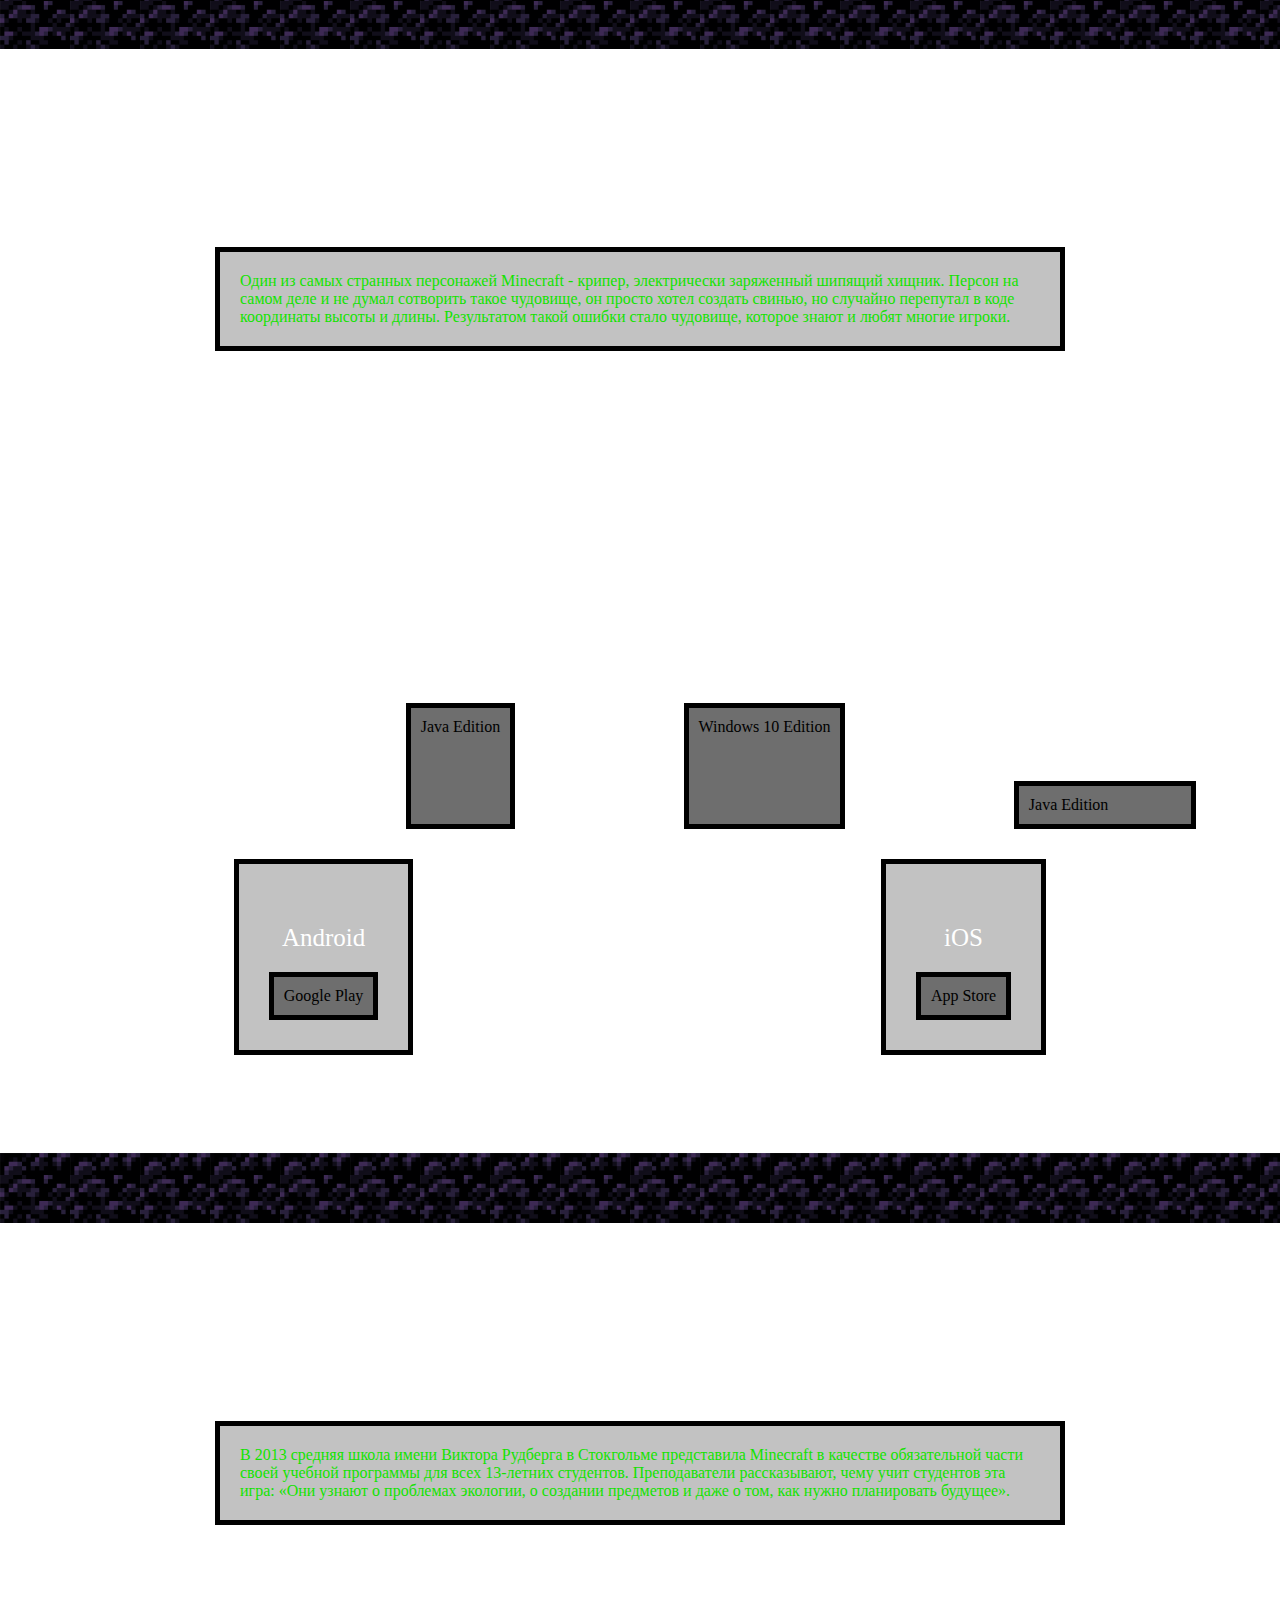
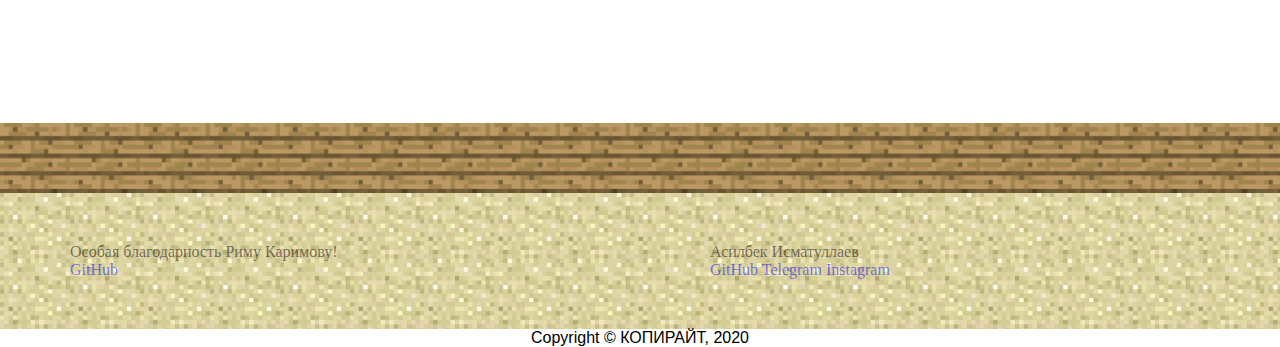
==== commit 52377e45: "Изменены цветовые палитры и отроботан раздел скаивания" ====
--- a/en.html
+++ b/en.html
@@ -1,36 +1,67 @@
 <!DOCTYPE html>
-<html lang="en">
+<html lang="ru">
   <head>
     <meta charset="UTF-8" />
     <meta name="viewport" content="width=device-width, initial-scale=1.0" />
-    <meta
-      name="description"
-      content="About Minecraft on English and Russian"
-    />
+    <meta name="description" content="About Minecraft in English and Russian" />
     <meta name="keywords" content="Minecraft, Майнкрафт, CaveGame, Notch" />
     <link rel="shortcut icon" href="favicon.ico" type="image/x-icon" />
+    <link rel="stylesheet" href="slick/slick-theme.css" />
+    <link rel="stylesheet" type="text/css" href="slick/slick.css" />
     <link rel="stylesheet" href="css/main.css" />
-    <title>About MInecraft</title>
+    <script>
+      window.onscroll = function () {
+        myFunction();
+      };
+
+      var menu = document.getElementById("menu");
+
+      var sticky = menu.offsetTop;
+
+      function myFunction() {
+        if (window.pageYOffset > sticky) {
+          menu.classList.add("sticky");
+        } else {
+          menu.classList.remove("sticky");
+        }
+      }
+    </script>
+    <title>About Minecraft</title>
   </head>
   <body>
-    <div class="menu">
+    <div class="menu" id="menu">
       <div class="logo">
         <img src="img/minecraft.svg" alt="logo" />
         Майнкрафт
       </div>
       <nav>
         <ul>
-          <li><a href="#history" class="navlink">История игры</a></li>
+          <li><a href="#slider" class="navlink">Фото</a></li>
           <li><a href="#events" class="navlink">События</a></li>
           <li><a href="#download" class="navlink">Где скачать?</a></li>
-          <li><a href="en.html" class="navlink" target="_blank">On English</a></li>
+          <li>
+            <a href="ru.html" class="languagelink" target="_blank"
+              >На Русском</a
+            >
+          </li>
         </ul>
       </nav>
-      <!-- <div class="nav">
-        <div class="navlink"><a href="">История игры</a></div>
-        <div class="navlink"><a href="">Популярность</a></div>
-        <div class="navlink"><a href="">Советы</a></div>
-      </div> -->
+      <script>
+        const anchors = document.querySelectorAll("a.navlink");
+
+        for (let anchor of anchors) {
+          anchor.addEventListener("click", function (e) {
+            e.preventDefault();
+
+            const blockID = anchor.getAttribute("href");
+
+            document.querySelector(blockID).scrollIntoView({
+              behavior: "smooth",
+              block: "start",
+            });
+          });
+        }
+      </script>
     </div>
     <header>
       <div class="title">
@@ -44,27 +75,23 @@
         <a href="https://t.me/chelove4nost" class="sociallink"><img src="img/speechbubbles.svg" alt="Telegram" title="Telegram: chelove4nost" class="socialimg"></a>
       </div> -->
     </header>
-    <div class="grass"></div>
-    <div class="body" id="history">
-      <div class="content">
-        <div class="contenttitle">История игры</div>
-        <div class="contentimg">
-          <img src="img/firstmcversion.jpg" alt="One Of The Fist Version" />
-        </div>
-        <div class="contenttext">
-          Создателем Minecraft является Маркус Перссон, более известный под
-          ником Notch, а игра в самом начале имела совершенно другое название —
-          CaveGame, быстро изменившееся на привычное пользователям и уху —
-          Minecraft.
-        </div>
-        <div class="contenttext">
-          Первый «билд» был разработан Маркусом в свободное от работы время в
-          канун нового года, а запуск в продакшн и последующая разработка
-          состоялась в мае 2009 года на специализированном форуме. В игре на тот
-          момент существовало лишь два блока: земли и булыжника. Карта
-          генерировалась совершенно странно и некрасиво, в мире не
-          проглядывалась логика и все что можно было делать — это передвигаться
-          и прыгать.
+    <div class="grass" id="slider"></div>
+    <div class="body">
+      <div class="slider">
+        <div class="slider__item">
+          <img src="img/slide1.png" alt="slide" />
+        </div>
+        <div class="slider__item">
+          <img src="img/slide2.png" alt="slide" />
+        </div>
+        <div class="slider__item">
+          <img src="img/slide3.png" alt="slide" />
+        </div>
+        <div class="slider__item">
+          <img src="img/slide4.png" alt="slide" />
+        </div>
+        <div class="slider__item">
+          <img src="img/slide5.png" alt="slide" />
         </div>
       </div>
     </div>
@@ -77,8 +104,8 @@
       </div>
     </div>
     <!--Немного о разработчиках: Notch и Jeb_ (Маркус Перссон и Йенс Бергенстен, соответственно) были включены в 100 самых влиятельных людей планеты 2013 года по версии журнала "Time".-->
-    <div class="grass"></div>
-    <div class="body" id="events">
+    <div class="grass" id="events"></div>
+    <div class="body">
       <div class="content">
         <div class="contenttitle">Выпускной в Minecraft</div>
         <div class="contenttext">
@@ -128,7 +155,7 @@
           allowfullscreen
         ></iframe>
         <div class="contenttext">
-          Тому, кто это задумал будет очень трудно! Ведб земля не маленькая...
+          Тому, кто это задумал будет очень трудно! Ведь Земля не маленькая...
         </div>
         <div class="obsidian"></div>
       </div>
@@ -142,44 +169,54 @@
         которое знают и любят многие игроки.
       </div>
     </div>
-    <div class="grass"></div>
+    <div class="grass" id="download"></div>
     <div class="body">
       <div class="content">
         <div class="contenttitle" id="download">Где скачать?</div>
-        <div class="contentsubtitle">Windows OS</div>
-        <a
-          href="https://www.minecraft.net/ru-ru/store/minecraft-java-edition"
-          class="contentbtn"
-          target="_blank"
-          >Java Edition</a
-        >
-        <a
-          href="https://www.minecraft.net/store/minecraft-windows10"
-          class="contentbtn"
-          target="_blank"
-          >Windows 10 Edition</a
-        >
-        <div class="contentsubtitle">MacOS и Linux</div>
-        <a
-          href="https://www.minecraft.net/ru-ru/store/minecraft-java-edition"
-          class="contentbtn"
-          target="_blank"
-          >Java Edition</a
-        >
-        <div class="contentsubtitle">Android</div>
-        <a
-          href="https://play.google.com/store/apps/details?id=com.mojang.minecraftpe"
-          class="contentbtn"
-          target="_blank"
-          >Google Play</a
-        >
-        <div class="contentsubtitle">iOS</div>
-        <a
-          href="https://apps.apple.com/app/minecraft-pocket-edition/id479516143"
-          class="contentbtn"
-          target="_blank"
-          >App Store</a
-        >
+        <div class="download">
+          <div class="contentsubtitle">Windows OS</div>
+          <a
+            href="https://www.minecraft.net/ru-ru/store/minecraft-java-edition"
+            class="contentbtn"
+            target="_blank"
+            >Java Edition</a
+          >
+          <a
+            href="https://www.minecraft.net/store/minecraft-windows10"
+            class="contentbtn"
+            target="_blank"
+            >Windows 10 Edition</a
+          >
+          <div class="dowmloadlink">
+          <div class="contentsubtitle">MacOS и Linux</div>
+          <a
+            href="https://www.minecraft.net/ru-ru/store/minecraft-java-edition"
+            class="contentbtn"
+            target="_blank"
+            >Java Edition</a
+          >
+          </div>
+        </div>
+        <div class="download">
+          <div class="downloadlink">
+            <div class="contentsubtitle">Android</div>
+            <a
+              href="https://play.google.com/store/apps/details?id=com.mojang.minecraftpe"
+              class="contentbtn"
+              target="_blank"
+              >Google Play</a
+            >
+          </div>
+          <div class="downloadlink">
+            <div class="contentsubtitle">iOS</div>
+            <a
+              href="https://apps.apple.com/app/minecraft-pocket-edition/id479516143"
+              class="contentbtn"
+              target="_blank"
+              >App Store</a
+            >
+          </div>
+        </div>
         <div class="contenttext">Все версии платные</div>
       </div>
       <div class="obsidian"></div>
@@ -206,10 +243,20 @@
         <div class="footerlinks">
           <a href="https://github.com/asilbekkod" target="_blank">GitHub</a>
           <a href="https://t.me/chelove4nost" target="_blank">Telegram</a>
-          <a href="https://instagram.com/bebeing404" target="_blank">Instagram</a>
+          <a href="https://instagram.com/bebeing404" target="_blank"
+            >Instagram</a
+          >
         </div>
       </div>
     </footer>
     <div class="copyright">Copyright © КОПИРАЙТ, 2020</div>
+
+    <script
+      type="text/javascript"
+      src="https://cdnjs.cloudflare.com/ajax/libs/jquery/3.5.1/jquery.min.js"
+    ></script>
+    <script type="text/javascript" src="slick/slick.min.js"></script>
+    <script type="text/javascript" src="slick/slick.js"></script>
+    <script type="text/javascript" src="js/slider.js"></script>
   </body>
-</html>+</html>
--- a/css/main.css
+++ b/css/main.css
@@ -6,6 +6,28 @@
 @font-face {
   font-family: Pixel; /* Имя шрифта */
   src: url("../fonts/pixel.ttf"); /* Путь к файлу со шрифтом */
+}
+
+::-webkit-scrollbar {
+  width: 10px;
+}
+
+::-webkit-scrollbar-track {
+  background: rgb(19, 226, 0);
+  border: solid white 2px;
+}
+
+::-webkit-scrollbar-thumb {
+  background: rgb(110, 110, 110);
+  border: solid black 2px;
+}
+
+::-webkit-scrollbar-thumb:hover {
+  background: rgb(122, 122, 122);
+}
+
+::-webkit-scrollbar-thumb:active {
+  background: rgb(48, 48, 48);
 }
 
 body {
@@ -13,11 +35,6 @@
   padding: 0;
   height: 100%;
   width: 100%;
-}
-
-body::selection {
-  color: black;
-  background: white;
 }
 
 header {
@@ -34,6 +51,10 @@
   display: flex;
   background-color: rgb(110, 110, 110);
   border: solid 5px black;
+  position: fixed;
+  top: 0;
+  width: 100%;
+  z-index: 2;
 }
 
 .logo {
@@ -53,7 +74,7 @@
 
 .subtitle {
   font-family: pixel;
-  color: green;
+  color: rgba(19, 226, 0, 0.664);
 }
 
 .nav {
@@ -77,9 +98,25 @@
 }
 
 .navlink {
+  transition: ease 0.5s;
   color: black;
   font-family: Pixel;
   text-decoration: none;
+}
+
+.navlink:hover {
+  color: rgb(19, 226, 0);
+}
+
+.languagelink {
+  transition: ease 0.5s;
+  color: black;
+  font-family: Pixel;
+  text-decoration: none;
+}
+
+.languagelink:hover {
+  color: blue;
 }
 
 .social {
@@ -172,9 +209,12 @@
 }
 
 .facttext {
-  color: green;
+  color: rgb(19, 226, 0);
   font-family: Pixel;
   max-width: 800px;
+  padding: 20px;
+  border: black 5px solid;
+  background-color: rgba(134, 134, 134, 0.5);
 }
 
 .contentsubtitle {
@@ -188,7 +228,7 @@
 .contentbtn {
   font-family: Minecraft;
   color: black;
-  background-color: rgb(168, 168, 168);
+  background-color: rgb(110, 110, 110);
   padding: 10px;
   border: solid 5px black;
   text-decoration: none;
@@ -204,33 +244,105 @@
   border: solid 5px white;
 }
 
-footer{
+footer {
   background-image: url("../img/pesok.jpg");
   background-size: 70px;
   display: flex;
   justify-content: space-around;
 }
 
-.footerblock{
+.footerblock {
   color: rgba(0, 0, 0, 0.507);
   width: 500px;
   font-family: Pixel;
   padding: 50px;
 }
 
-.footerlinks a{
+.footerlinks a {
   transition: ease 0.5s;
   text-decoration: none;
   color: rgba(0, 0, 255, 0.507);
 }
 
-.footerlinks a:hover{
+.footerlinks a:hover {
   color: blue;
   text-shadow: 5px 5px 5px black;
 }
 
-.copyright{
+.copyright {
   font-family: sans-serif;
+  display: flex;
+  justify-content: center;
+}
+
+.slider {
+  position: relative;
+  padding: 0px 50px;
+  margin: 50px 10px;
+}
+
+.slick-list {
+  overflow: hidden;
+}
+
+.slick-track {
+  display: flex;
+}
+
+.slider .slick-arrow {
+  position: absolute;
+  top: 50%;
+  margin: -30px 0 0 0px;
+  font-size: 0;
+  width: 30px;
+  height: 60px;
+  outline: none;
+  border: none;
+}
+
+.slider .slick-arrow.slick-prev {
+  left: 0;
+  background: url(../img/back.svg) 0 0 / 100% no-repeat;
+}
+
+.slider .slick-arrow.slick-next {
+  right: 0;
+  background: url(../img/next.svg) 0 0 / 100% no-repeat;
+}
+
+.slider__item img {
+  width: 400px;
+  border: 5px solid rgb(19, 226, 0);
+  border-radius: 2%;
+  outline: none;
+}
+
+iframe {
+  border: 5px solid rgb(19, 226, 0);
+}
+
+.download {
+  width: 100%;
+  display: flex;
+  justify-content: space-around;
+  flex-wrap: wrap;
+}
+
+.downloadlink{
+  background-color: rgba(134, 134, 134, 0.5);
+  border: 5px solid black;
+  margin: 20px;
+  padding: 20px;
+  text-align: center;
+}
+
+.downloadtitle{
+  color: black;
+  text-align: center;
+}
+
+.slidertitle{
+  width: 100%;
   display: flex;
   justify-content: center;
 }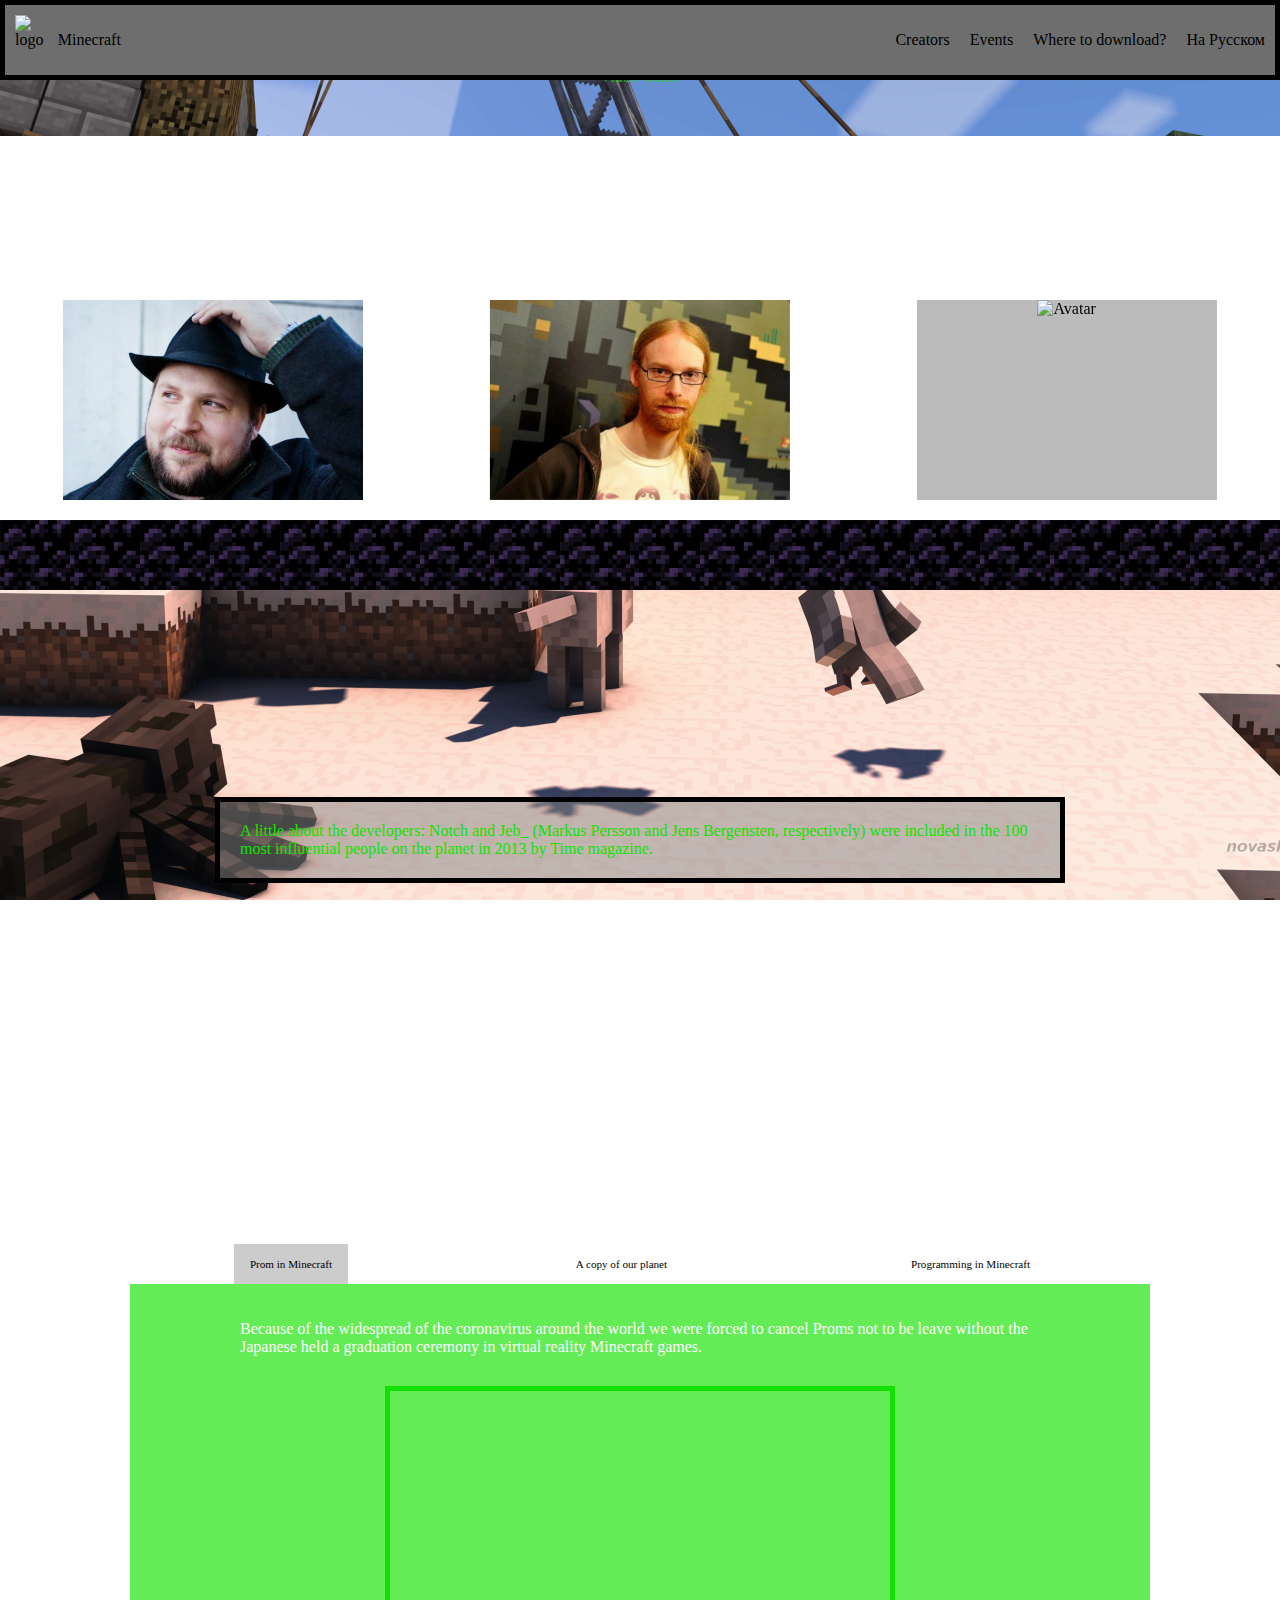
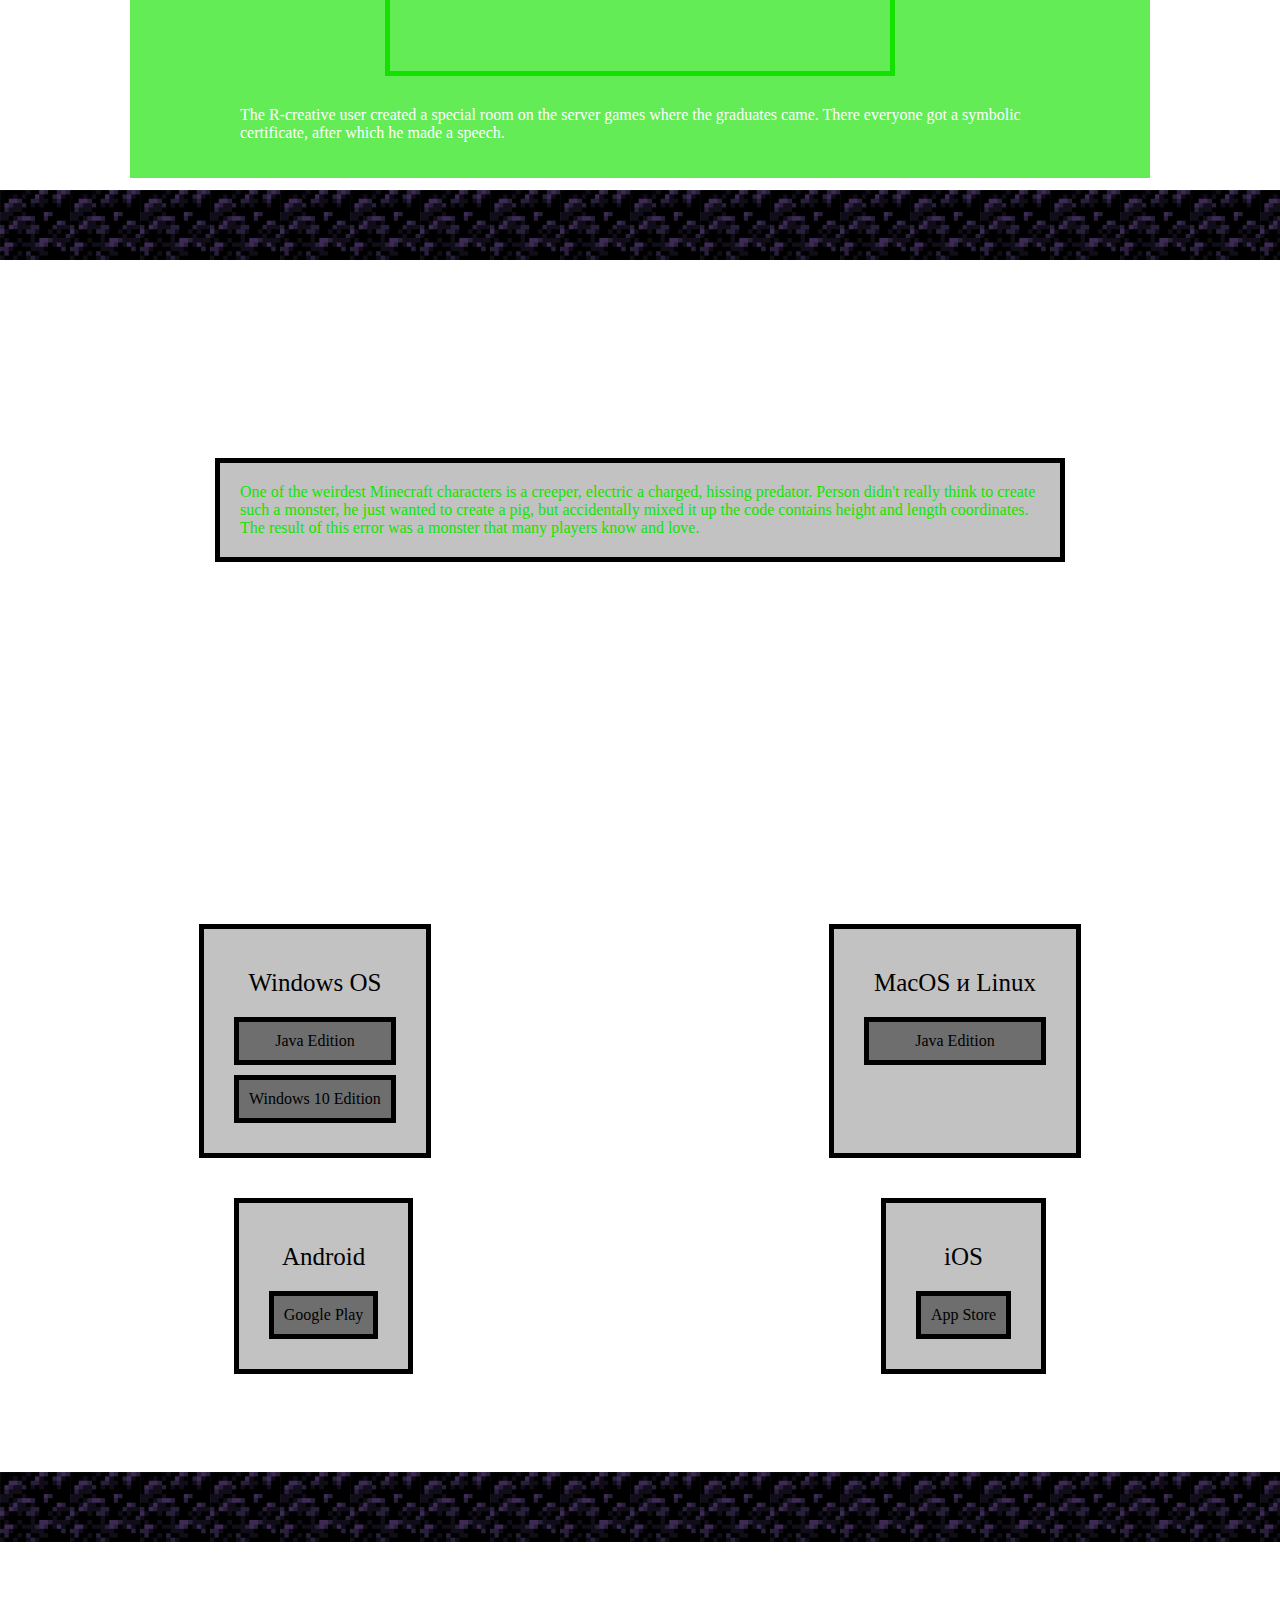
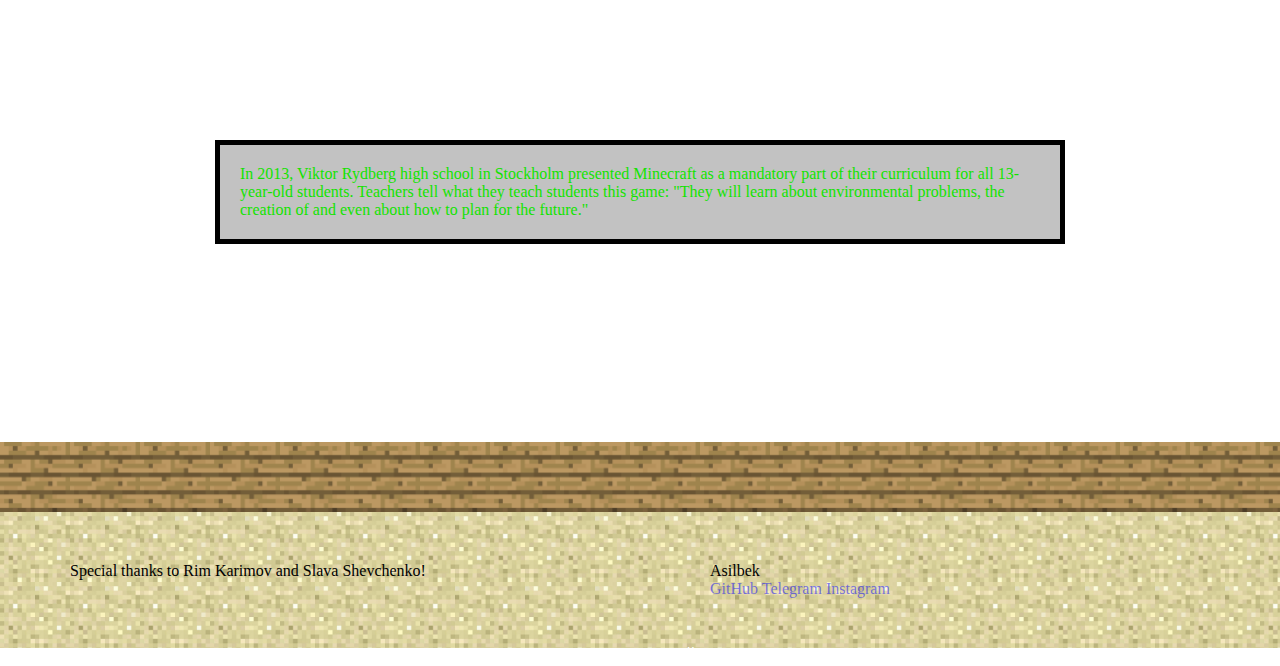
==== commit 2f1d978f: "English и доработки мобильной версии" ====
--- a/en.html
+++ b/en.html
@@ -3,7 +3,10 @@
   <head>
     <meta charset="UTF-8" />
     <meta name="viewport" content="width=device-width, initial-scale=1.0" />
-    <meta name="description" content="About Minecraft in English and Russian" />
+    <meta
+      name="description"
+      content="Information in two languages about the game Minecraft."
+    />
     <meta name="keywords" content="Minecraft, Майнкрафт, CaveGame, Notch" />
     <link rel="shortcut icon" href="favicon.ico" type="image/x-icon" />
     <link rel="stylesheet" href="slick/slick-theme.css" />
@@ -29,84 +32,428 @@
     <title>About Minecraft</title>
   </head>
   <body>
-    <div class="menu" id="menu">
-      <div class="logo">
-        <img src="img/minecraft.svg" alt="logo" />
-        Майнкрафт
-      </div>
-      <nav>
-        <ul>
-          <li><a href="#slider" class="navlink">Фото</a></li>
-          <li><a href="#events" class="navlink">События</a></li>
-          <li><a href="#download" class="navlink">Где скачать?</a></li>
-          <li>
-            <a href="ru.html" class="languagelink" target="_blank"
-              >На Русском</a
+    <div>
+      <div class="menu" id="menu">
+        <div class="logo">
+          <img src="img/minecraft.svg" alt="logo" class="logoimg" />
+          <div class="logo_text">
+            Minecraft
+          </div>
+        </div>
+        <nav>
+          <div class="desknav">
+            <ul>
+              <li><a href="#slider" class="navlink">Creators</a></li>
+              <li><a href="#events" class="navlink">Events</a></li>
+              <li>
+                <a href="#download" class="navlink">Where to download?</a>
+              </li>
+              <li>
+                <a href="en.html" class="languagelink" target="_blank"
+                  >На Русском</a
+                >
+              </li>
+            </ul>
+          </div>
+          <div class="mobnav">
+            <div id="myNav" class="overlay">
+              <a href="javascript:void(0)" class="closebtn" onclick="closeNav()"
+                >&times;</a
+              >
+              <div class="overlay-content">
+                <a href="#slider" class="navlink" onclick="closeNav()"
+                  >Creators</a
+                >
+                <a href="#events" class="navlink" onclick="closeNav()"
+                  >Events</a
+                >
+                <a href="#download" class="navlink" onclick="closeNav()"
+                  >Where to download?</a
+                >
+                <a
+                  href="en.html"
+                  class="languagelink"
+                  target="_blank"
+                  onclick="closeNav()"
+                  >На Русском</a
+                >
+              </div>
+            </div>
+            <span
+              style="font-size: 30px; cursor: pointer;"
+              onclick="openNav()"
+              class="burger"
+              >&#9776;</span
             >
-          </li>
-        </ul>
-      </nav>
-      <script>
-        const anchors = document.querySelectorAll("a.navlink");
-
-        for (let anchor of anchors) {
-          anchor.addEventListener("click", function (e) {
-            e.preventDefault();
-
-            const blockID = anchor.getAttribute("href");
-
-            document.querySelector(blockID).scrollIntoView({
-              behavior: "smooth",
-              block: "start",
+
+            <script>
+              function openNav() {
+                document.getElementById("myNav").style.height = "100%";
+              }
+
+              function closeNav() {
+                document.getElementById("myNav").style.height = "0%";
+              }
+            </script>
+            <style>
+              .burger {
+                margin: 20px;
+                width: 30px;
+                outline: none;
+              }
+
+              .overlay {
+                height: 0%;
+                width: 100%;
+                position: fixed;
+                z-index: 1;
+                top: 0;
+                left: 0;
+                background-color: rgb(0, 0, 0);
+                background-color: rgba(0, 0, 0, 0.9);
+                overflow-y: hidden;
+                transition: 0.5s;
+              }
+
+              .overlay-content {
+                position: relative;
+                top: 25%;
+                width: 100%;
+                text-align: center;
+                margin-top: 30px;
+              }
+
+              .overlay a {
+                padding: 8px;
+                text-decoration: none;
+                font-size: 36px;
+                color: #818181;
+                display: block;
+                transition: 0.3s;
+              }
+
+              .overlay a:hover,
+              .overlay a:focus {
+                color: #f1f1f1;
+              }
+
+              .overlay .closebtn {
+                position: absolute;
+                top: 20px;
+                right: 45px;
+                font-size: 60px;
+              }
+
+              @media screen and (max-height: 450px) {
+                .overlay {
+                  overflow-y: auto;
+                }
+                .overlay a {
+                  font-size: 20px;
+                }
+                .overlay .closebtn {
+                  font-size: 40px;
+                  top: 15px;
+                  right: 35px;
+                }
+              }
+            </style>
+          </div>
+        </nav>
+        <script>
+          const anchors = document.querySelectorAll("a.navlink");
+
+          for (let anchor of anchors) {
+            anchor.addEventListener("click", function (e) {
+              e.preventDefault();
+
+              const blockID = anchor.getAttribute("href");
+
+              document.querySelector(blockID).scrollIntoView({
+                behavior: "smooth",
+                block: "start",
+              });
             });
-          });
-        }
-      </script>
-    </div>
-    <header>
-      <div class="title">
-        <img src="img/Minecraft-Logo.png" alt="logo" />
-      </div>
-      <div class="subtitle">Видео-игра</div>
-      <!-- <div class="social">
+          }
+        </script>
+      </div>
+      <header>
+        <div class="title">
+          <img src="img/Minecraft-Logo.png" alt="logo" />
+        </div>
+        <div class="subtitle">Video Game</div>
+        <!-- <div class="social">
         <a src="https://github.com/asilbekkod" class="sociallink"><img src="img/github.svg" alt="GitHub" title="GitHub: asilbekkod" class="socialimg"></a>
         <a src="https://instagram.com/r/bebeing404" class="sociallink"><img src="img/instagram.svg" alt="Instagram" title="Instagram: bebeing" class="socialimg"></a>
         <a href="https://vk.com/asillan" class="sociallink"><img src="img/vk.svg" alt="vk" title="Vk: asillan" class="socialimg"></a>
         <a href="https://t.me/chelove4nost" class="sociallink"><img src="img/speechbubbles.svg" alt="Telegram" title="Telegram: chelove4nost" class="socialimg"></a>
       </div> -->
-    </header>
-    <div class="grass" id="slider"></div>
-    <div class="body">
-      <div class="slider">
-        <div class="slider__item">
-          <img src="img/slide1.png" alt="slide" />
-        </div>
-        <div class="slider__item">
-          <img src="img/slide2.png" alt="slide" />
-        </div>
-        <div class="slider__item">
-          <img src="img/slide3.png" alt="slide" />
-        </div>
-        <div class="slider__item">
-          <img src="img/slide4.png" alt="slide" />
-        </div>
-        <div class="slider__item">
-          <img src="img/slide5.png" alt="slide" />
-        </div>
-      </div>
-    </div>
-    <div class="obsidian"></div>
-    <div class="fact fact1">
-      <div class="facttext">
-        Немного о разработчиках: Notch и Jeb_ (Маркус Перссон и Йенс Бергенстен,
-        соответственно) были включены в 100 самых влиятельных людей планеты 2013
-        года по версии журнала "Time".
-      </div>
-    </div>
-    <!--Немного о разработчиках: Notch и Jeb_ (Маркус Перссон и Йенс Бергенстен, соответственно) были включены в 100 самых влиятельных людей планеты 2013 года по версии журнала "Time".-->
-    <div class="grass" id="events"></div>
-    <div class="body">
-      <div class="content">
+      </header>
+      <div class="grass" id="slider"></div>
+      <div class="body body1">
+        <div class="contenttitle contenttitle1">
+          <div>Minecraft Creators</div>
+        </div>
+        <div class="content1">
+          <div class="flip-card">
+            <div class="flip-card-inner">
+              <div class="flip-card-front">
+                <img
+                  src="img/notch.jpg"
+                  alt="Avatar"
+                  style="width: 300px; height: 200px; overflow: hidden;"
+                />
+              </div>
+              <div class="flip-card-back">
+                <h1>Markus Persson</h1>
+                <p>Programmer and designer</p>
+                <p>
+                  Better known as Notch, is a Swedish video game programmer and
+                  designer. He is best known for creating the sandbox video game
+                  Minecraft and for founding the video game company Mojang in
+                  2009.
+                </p>
+              </div>
+            </div>
+          </div>
+          <div class="flip-card">
+            <div class="flip-card-inner">
+              <div class="flip-card-front">
+                <img
+                  src="img/yens.jpg"
+                  alt="Avatar"
+                  style="width: 300px; height: 200px;"
+                />
+              </div>
+              <div class="flip-card-back">
+                <h1>Jens Bergensten</h1>
+                <p>Designer</p>
+                <p style="font-size: x-small;">
+                  Since December 2010, he has worked for the video game
+                  developer Mojang Studios as a programmer and game designer,
+                  becoming the lead designer of the sandbox game Minecraft in
+                  2011, which has since become the bestselling video game of all
+                  time.
+                </p>
+              </div>
+            </div>
+          </div>
+          <div class="flip-card">
+            <div class="flip-card-inner">
+              <div class="flip-card-front">
+                <img
+                  src="img/mojang.jpg"
+                  alt="Avatar"
+                  style="width: 300px; height: 200px;"
+                />
+              </div>
+              <div class="flip-card-back">
+                <h1>Mojang Studios</h1>
+                <p>Company</p>
+                <p style="font-size: x-small;">
+                  Swedish video game developer and a studio of Xbox Game Studios
+                  based in Stockholm. It was founded by Markus Persson in 2009
+                  as Mojang Specifications, inheriting the name from a previous
+                  video game venture he left two years prior.
+                </p>
+              </div>
+            </div>
+          </div>
+          <style>
+            .contenttitle1 {
+              display: flex;
+              justify-content: center;
+            }
+
+            .content1 {
+              display: flex;
+              justify-content: space-around;
+              flex-wrap: wrap;
+            }
+            /* The flip card container - set the width and height to whatever you want. We have added the border property to demonstrate that the flip itself goes out of the box on hover (remove perspective if you don't want the 3D effect */
+            .flip-card {
+              background-color: transparent;
+              width: 300px;
+              height: 200px;
+              margin: 20px 0px;
+              perspective: 1000px; /* Remove this if you don't want the 3D effect */
+            }
+
+            /* This container is needed to position the front and back side */
+            .flip-card-inner {
+              position: relative;
+              width: 100%;
+              height: 100%;
+              text-align: center;
+              transition: transform 0.8s;
+              transform-style: preserve-3d;
+              border: rgb;
+            }
+
+            /* Do an horizontal flip when you move the mouse over the flip box container */
+            .flip-card:hover .flip-card-inner {
+              transform: rotateY(180deg);
+            }
+
+            /* Position the front and back side */
+            .flip-card-front,
+            .flip-card-back {
+              font-family: Pixel;
+              position: absolute;
+              width: 100%;
+              height: 100%;
+              -webkit-backface-visibility: hidden; /* Safari */
+              backface-visibility: hidden;
+            }
+
+            .flip-card-back {
+              font-size: smaller;
+            }
+
+            /* Style the front side (fallback if image is missing) */
+            .flip-card-front {
+              background-color: #bbb;
+              color: black;
+            }
+
+            /* Style the back side */
+            .flip-card-back {
+              background-color: rgb(19, 226, 0);
+              color: white;
+              transform: rotateY(180deg);
+            }
+          </style>
+        </div>
+      </div>
+      <div class="obsidian"></div>
+      <div class="fact fact1">
+        <div class="facttext">
+          A little about the developers: Notch and Jeb_ (Markus Persson and Jens
+          Bergensten, respectively) were included in the 100 most influential
+          people on the planet in 2013 by Time magazine.
+        </div>
+      </div>
+      <!--Немного о разработчиках: Notch и Jeb_ (Маркус Перссон и Йенс Бергенстен, соответственно) были включены в 100 самых влиятельных людей планеты 2013 года по версии журнала "Time".-->
+      <div class="grass" id="events"></div>
+      <div class="body">
+        <div class="content">
+          <div class="contenttitle">Events in Minecraft</div>
+          <div class="contenttab">
+            <div class="tab">
+              <button
+                class="tablinks"
+                onclick="openCity(event, 'London')"
+                id="defaultOpen"
+              >
+                <div style="font-size: smaller;">
+                  Prom in Minecraft
+                </div>
+              </button>
+              <button class="tablinks" onclick="openCity(event, 'Paris')">
+                <div style="font-size: smaller;">
+                  A copy of our planet
+                </div>
+              </button>
+              <button class="tablinks" onclick="openCity(event, 'Tokyo')">
+                <div style="font-size: smaller;">
+                  Programming in Minecraft
+                </div>
+              </button>
+            </div>
+
+            <!-- Tab content -->
+            <div id="London" class="tabcontent">
+              <div class="forflex">
+                <div class="contenttext">
+                  Because of the widespread of the coronavirus around the world
+                  we were forced to cancel Proms not to be leave without the
+                  Japanese held a graduation ceremony in virtual reality
+                  Minecraft games.
+                </div>
+                <iframe
+                  src="https://www.youtube.com/embed/_3R3czbmkbk"
+                  frameborder="0"
+                  allow="accelerometer; autoplay; encrypted-media; gyroscope; picture-in-picture"
+                  allowfullscreen
+                ></iframe>
+                <div class="contenttext">
+                  The R-creative user created a special room on the server games
+                  where the graduates came. There everyone got a symbolic
+                  certificate, after which he made a speech.
+                </div>
+              </div>
+            </div>
+
+            <div id="Paris" class="tabcontent">
+              <div class="forflex">
+                <div class="contenttext">
+                  Meanwhile sitting in quarantine in Minecraft began
+                  construction models of the Earth on a real scale, i.e. 1:1.
+                  Why not no?
+                </div>
+                <iframe
+                  src="https://www.youtube.com/embed/8_bW3ab8YAk"
+                  frameborder="0"
+                  allow="accelerometer; autoplay; encrypted-media; gyroscope; picture-in-picture"
+                  allowfullscreen
+                ></iframe>
+                <div class="contenttext">
+                  It will be very difficult for the person who planned it! After
+                  all, the Earth is not little...
+                </div>
+              </div>
+            </div>
+
+            <div id="Tokyo" class="tabcontent">
+              <div class="forflex">
+                <div class="contenttext">
+                  One of the features of Minecraft Education Edition is that
+                  what students learn about programming in these services
+                  without leaving Minecraft Education Edition. To do this, you
+                  need open Minecraft Education Edition, choose any world.
+                </div>
+                <iframe
+                  src="https://www.youtube.com/embed/hhrabaJPcpg"
+                  frameborder="0"
+                  allow="accelerometer; autoplay; encrypted-media; gyroscope; picture-in-picture"
+                  allowfullscreen
+                ></iframe>
+                <div class="contentlinks">
+                  You can start
+                  <a href="https://code.org/minecraft">here</a>
+                  <a href="https://minecraft.makecode.com">and here.</a>
+                </div>
+              </div>
+            </div>
+            <script>
+              function openCity(evt, cityName) {
+                // Declare all variables
+                var i, tabcontent, tablinks;
+
+                // Get all elements with class="tabcontent" and hide them
+                tabcontent = document.getElementsByClassName("tabcontent");
+                for (i = 0; i < tabcontent.length; i++) {
+                  tabcontent[i].style.display = "none";
+                }
+
+                // Get all elements with class="tablinks" and remove the class "active"
+                tablinks = document.getElementsByClassName("tablinks");
+                for (i = 0; i < tablinks.length; i++) {
+                  tablinks[i].className = tablinks[i].className.replace(
+                    " active",
+                    ""
+                  );
+                }
+
+                // Show the current tab, and add an "active" class to the button that opened the tab
+                document.getElementById(cityName).style.display = "block";
+                evt.currentTarget.className += " active";
+              }
+
+              document.getElementById("defaultOpen").click();
+            </script>
+          </div>
+          <!--
         <div class="contenttitle">Выпускной в Minecraft</div>
         <div class="contenttext">
           Из-за широкого распространения коронавируса по миру власти были
@@ -156,100 +503,122 @@
         ></iframe>
         <div class="contenttext">
           Тому, кто это задумал будет очень трудно! Ведь Земля не маленькая...
+        </div> -->
+          <div class="obsidian"></div>
+        </div>
+      </div>
+      <div class="fact fact3">
+        <div class="facttext">
+          One of the weirdest Minecraft characters is a creeper, electric a
+          charged, hissing predator. Person didn't really think to create such a
+          monster, he just wanted to create a pig, but accidentally mixed it up
+          the code contains height and length coordinates. The result of this
+          error was a monster that many players know and love.
+        </div>
+      </div>
+      <div class="grass" id="download"></div>
+      <div class="body">
+        <div class="content">
+          <div class="contenttitle" id="download">Where to download?</div>
+          <div class="download">
+            <div class="downloadlink">
+              <div
+                class="contentsubtitle downloadtitle"
+                style="margin-top: 20px;"
+              >
+                Windows OS
+              </div>
+              <a
+                href="https://www.minecraft.net/ru-ru/store/minecraft-java-edition"
+                class="contentbtn"
+                target="_blank"
+                >Java Edition</a
+              >
+              <a
+                href="https://www.minecraft.net/store/minecraft-windows10"
+                class="contentbtn"
+                target="_blank"
+                >Windows 10 Edition</a
+              >
+            </div>
+            <div class="downloadlink">
+              <div
+                class="contentsubtitle downloadtitle"
+                style="margin-top: 20px;"
+              >
+                MacOS и Linux
+              </div>
+              <a
+                href="https://www.minecraft.net/ru-ru/store/minecraft-java-edition"
+                class="contentbtn"
+                target="_blank"
+                >Java Edition</a
+              >
+            </div>
+          </div>
+          <div class="download">
+            <div class="downloadlink">
+              <div
+                class="contentsubtitle downloadtitle"
+                style="margin-top: 20px;"
+              >
+                Android
+              </div>
+              <a
+                href="https://play.google.com/store/apps/details?id=com.mojang.minecraftpe"
+                class="contentbtn"
+                target="_blank"
+                >Google Play</a
+              >
+            </div>
+            <div class="downloadlink">
+              <div
+                class="contentsubtitle downloadtitle"
+                style="margin-top: 20px;"
+              >
+                iOS
+              </div>
+              <a
+                href="https://apps.apple.com/app/minecraft-pocket-edition/id479516143"
+                class="contentbtn"
+                target="_blank"
+                >App Store</a
+              >
+            </div>
+          </div>
+          <div class="contenttext">All versions are paid</div>
         </div>
         <div class="obsidian"></div>
       </div>
+      <div class="fact fact4">
+        <div class="facttext">
+          In 2013, Viktor Rydberg high school in Stockholm presented Minecraft
+          as a mandatory part of their curriculum for all 13-year-old students.
+          Teachers tell what they teach students this game: "They will learn
+          about environmental problems, the creation of and even about how to
+          plan for the future."
+        </div>
+      </div>
+      <div class="desk"></div>
+      <footer>
+        <div class="footerblock">
+          Special thanks to Rim Karimov and Slava Shevchenko!
+        </div>
+        <div class="footerblock">
+          Asilbek
+          <div class="footerlinks">
+            <a href="https://github.com/asilbekkod" target="_blank">GitHub</a>
+            <a href="https://t.me/chelove4nost" target="_blank">Telegram</a>
+            <a href="https://instagram.com/4el.png" target="_blank"
+              >Instagram</a
+            >
+          </div>
+        </div>
+      </footer>
+      <div class="copyright">Copyright © КОПИРАЙТ, 2020</div>
     </div>
-    <div class="fact fact3">
-      <div class="facttext">
-        Один из самых странных персонажей Minecraft - крипер, электрически
-        заряженный шипящий хищник. Персон на самом деле и не думал сотворить
-        такое чудовище, он просто хотел создать свинью, но случайно перепутал в
-        коде координаты высоты и длины. Результатом такой ошибки стало чудовище,
-        которое знают и любят многие игроки.
-      </div>
-    </div>
-    <div class="grass" id="download"></div>
-    <div class="body">
-      <div class="content">
-        <div class="contenttitle" id="download">Где скачать?</div>
-        <div class="download">
-          <div class="contentsubtitle">Windows OS</div>
-          <a
-            href="https://www.minecraft.net/ru-ru/store/minecraft-java-edition"
-            class="contentbtn"
-            target="_blank"
-            >Java Edition</a
-          >
-          <a
-            href="https://www.minecraft.net/store/minecraft-windows10"
-            class="contentbtn"
-            target="_blank"
-            >Windows 10 Edition</a
-          >
-          <div class="dowmloadlink">
-          <div class="contentsubtitle">MacOS и Linux</div>
-          <a
-            href="https://www.minecraft.net/ru-ru/store/minecraft-java-edition"
-            class="contentbtn"
-            target="_blank"
-            >Java Edition</a
-          >
-          </div>
-        </div>
-        <div class="download">
-          <div class="downloadlink">
-            <div class="contentsubtitle">Android</div>
-            <a
-              href="https://play.google.com/store/apps/details?id=com.mojang.minecraftpe"
-              class="contentbtn"
-              target="_blank"
-              >Google Play</a
-            >
-          </div>
-          <div class="downloadlink">
-            <div class="contentsubtitle">iOS</div>
-            <a
-              href="https://apps.apple.com/app/minecraft-pocket-edition/id479516143"
-              class="contentbtn"
-              target="_blank"
-              >App Store</a
-            >
-          </div>
-        </div>
-        <div class="contenttext">Все версии платные</div>
-      </div>
-      <div class="obsidian"></div>
-    </div>
-    <div class="fact fact4">
-      <div class="facttext">
-        В 2013 средняя школа имени Виктора Рудберга в Стокгольме представила
-        Minecraft в качестве обязательной части своей учебной программы для всех
-        13-летних студентов. Преподаватели рассказывают, чему учит студентов эта
-        игра: «Они узнают о проблемах экологии, о создании предметов и даже о
-        том, как нужно планировать будущее».
-      </div>
-    </div>
-    <div class="desk"></div>
-    <footer>
-      <div class="footerblock">
-        Особая благодарность Риму Каримову!
-        <div class="footerlinks">
-          <a href="https://github.com/Juanr1m" target="_blank">GitHub</a>
-        </div>
-      </div>
-      <div class="footerblock">
-        Асилбек Исматуллаев
-        <div class="footerlinks">
-          <a href="https://github.com/asilbekkod" target="_blank">GitHub</a>
-          <a href="https://t.me/chelove4nost" target="_blank">Telegram</a>
-          <a href="https://instagram.com/bebeing404" target="_blank"
-            >Instagram</a
-          >
-        </div>
-      </div>
-    </footer>
-    <div class="copyright">Copyright © КОПИРАЙТ, 2020</div>
+
+    <!-- Зачем смотреть в код сайта, если можно посетить мой GitHub😜. Там ты можешь посмотреть процесс создания игры 🔁, на чем сайт писался 👩‍💻 и многое другое! Вот ссылка, если что: https://github.com/asilbekkod -->
 
     <script
       type="text/javascript"
--- a/css/main.css
+++ b/css/main.css
@@ -10,6 +10,7 @@
 
 ::-webkit-scrollbar {
   width: 10px;
+  transition: ease 0.4s;
 }
 
 ::-webkit-scrollbar-track {
@@ -18,8 +19,8 @@
 }
 
 ::-webkit-scrollbar-thumb {
-  background: rgb(110, 110, 110);
-  border: solid black 2px;
+  background: rgb(0, 0, 0);
+  border: solid rgb(92, 92, 92) 2px;
 }
 
 ::-webkit-scrollbar-thumb:hover {
@@ -35,26 +36,35 @@
   padding: 0;
   height: 100%;
   width: 100%;
+  overflow-x: hidden;
+  box-sizing: content-box;
 }
 
 header {
   background-image: url("../img/headerback.png");
   background-position: center;
   background-attachment: fixed;
-  padding: 50px;
+  padding-top: 50px;
+  padding-bottom: 50px;
   display: flex;
   flex-direction: column;
   align-items: center;
+  max-height: 700px;
 }
 
 .menu {
   display: flex;
   background-color: rgb(110, 110, 110);
-  border: solid 5px black;
+  box-sizing: border-box;
+  border: 5px black solid;
   position: fixed;
   top: 0;
   width: 100%;
   z-index: 2;
+}
+
+.mobnav {
+  display: none;
 }
 
 .logo {
@@ -215,6 +225,7 @@
   padding: 20px;
   border: black 5px solid;
   background-color: rgba(134, 134, 134, 0.5);
+  margin: 20px;
 }
 
 .contentsubtitle {
@@ -252,10 +263,10 @@
 }
 
 .footerblock {
-  color: rgba(0, 0, 0, 0.507);
+  color: rgb(0, 0, 0);
   width: 500px;
   font-family: Pixel;
-  padding: 50px;
+  padding: 50px 20px;
 }
 
 .footerlinks a {
@@ -266,7 +277,7 @@
 
 .footerlinks a:hover {
   color: blue;
-  text-shadow: 5px 5px 5px black;
+  text-shadow: 3px 5px 5px black;
 }
 
 .copyright {
@@ -275,47 +286,7 @@
   justify-content: center;
 }
 
-.slider {
-  position: relative;
-  padding: 0px 50px;
-  margin: 50px 10px;
-}
-
-.slick-list {
-  overflow: hidden;
-}
-
-.slick-track {
-  display: flex;
-}
-
-.slider .slick-arrow {
-  position: absolute;
-  top: 50%;
-  margin: -30px 0 0 0px;
-  font-size: 0;
-  width: 30px;
-  height: 60px;
-  outline: none;
-  border: none;
-}
-
-.slider .slick-arrow.slick-prev {
-  left: 0;
-  background: url(../img/back.svg) 0 0 / 100% no-repeat;
-}
-
-.slider .slick-arrow.slick-next {
-  right: 0;
-  background: url(../img/next.svg) 0 0 / 100% no-repeat;
-}
-
-.slider__item img {
-  width: 400px;
-  border: 5px solid rgb(19, 226, 0);
-  border-radius: 2%;
-  outline: none;
-}
+
 
 iframe {
   border: 5px solid rgb(19, 226, 0);
@@ -328,7 +299,7 @@
   flex-wrap: wrap;
 }
 
-.downloadlink{
+.downloadlink {
   background-color: rgba(134, 134, 134, 0.5);
   border: 5px solid black;
   margin: 20px;
@@ -336,13 +307,200 @@
   text-align: center;
 }
 
-.downloadtitle{
+.downloadtitle {
   color: black;
   text-align: center;
 }
 
-.slidertitle{
-  width: 100%;
-  display: flex;
-  justify-content: center;
-}+/* Style the tab */
+.tab {
+  display: flex;
+  justify-content: space-around;
+  overflow: hidden;
+  background-color: #ffffff;
+}
+
+/* Style the buttons that are used to open the tab content */
+.tab button {
+  font-family: Pixel;
+  background-color: inherit;
+  float: left;
+  border: none;
+  outline: none;
+  cursor: pointer;
+  padding: 14px 16px;
+  transition: 0.3s;
+}
+
+/* Change background color of buttons on hover */
+.tab button:hover {
+  background-color: #ddd;
+}
+
+/* Create an active/current tablink class */
+.tab button.active {
+  background-color: #ccc;
+}
+
+/* Style the tab content */
+.tabcontent {
+  padding: 6px 12px;
+  border: 2px solid rgb(255, 255, 255);
+  border-top: none;
+  background-color: rgba(19, 226, 0, 0.664);
+}
+
+.forflex {
+  display: flex;
+  flex-direction: column;
+  align-items: center;
+}
+
+.contenttab {
+  width: 80%;
+  margin: 10px auto;
+}
+
+.tabcontent {
+  animation: fadeEffect 1s; /* Fading effect takes 1 second */
+}
+
+/* Go from zero to full opacity */
+@keyframes fadeEffect {
+  from {
+    opacity: 0;
+  }
+  to {
+    opacity: 1;
+  }
+}
+
+.contentlinks {
+  padding: 10px;
+  margin: 20px;
+  font-family: Pixel;
+  max-width: 800px;
+  color: #ffffff;
+}
+
+/* The Overlay (background) */
+.overlay {
+  /* Height & width depends on how you want to reveal the overlay (see JS below) */
+  height: 100%;
+  width: 0;
+  position: fixed; /* Stay in place */
+  z-index: 1; /* Sit on top */
+  left: 0;
+  top: 0;
+  background-color: rgb(0, 0, 0); /* Black fallback color */
+  background-color: rgba(0, 0, 0, 0.9); /* Black w/opacity */
+  overflow-x: hidden; /* Disable horizontal scroll */
+  transition: 0.5s; /* 0.5 second transition effect to slide in or slide down the overlay (height or width, depending on reveal) */
+}
+
+/* Position the content inside the overlay */
+.overlay-content {
+  position: relative;
+  top: 25%; /* 25% from the top */
+  width: 100%; /* 100% width */
+  text-align: center; /* Centered text/links */
+  margin-top: 30px; /* 30px top margin to avoid conflict with the close button on smaller screens */
+}
+
+/* The navigation links inside the overlay */
+.overlay a {
+  padding: 8px;
+  text-decoration: none;
+  font-size: 36px;
+  color: #818181;
+  display: block; /* Display block instead of inline */
+  transition: 0.3s; /* Transition effects on hover (color) */
+}
+
+/* When you mouse over the navigation links, change their coolr */
+.overlay a:hover,
+.overlay a:focus {
+  color: #f1f1f1;
+}
+
+/* Position the close button (top right corner) */
+.overlay .closebtn {
+  position: absolute;
+  top: 20px;
+  right: 45px;
+  font-size: 60px;
+}
+
+iframe{
+  height: 280px;
+  width: 500px;
+  margin: auto;
+}
+
+.copyright {
+  color: #fff;
+  text-align: center;
+  -webkit-animation: glow 1s ease-in-out infinite alternate;
+  -moz-animation: glow 1s ease-in-out infinite alternate;
+  animation: glow 1s ease-in-out infinite alternate;
+}
+
+@-webkit-keyframes glow {
+  from {
+    text-shadow: 0 0 1px #fff, 0 0 2px #fff, 0 0 3px rgb(19, 226, 0),
+      0 0 4px #1700e6, 0 0 5px rgb(19, 226, 0), 0 0 6px #1700e6, 0 0 7px rgb(19, 226, 0);
+  }
+  to {
+    text-shadow: 0 0 2px #fff, 0 0 3px rgb(19, 226, 0), 0 0 4px #1700e6,
+      0 0 5px rgb(19, 226, 0), 0 0 6px #1700e6, 0 0 7px rgb(19, 226, 0), 0 0 8px #1700e6;
+  }
+}
+
+/* When the height of the screen is less than 450 pixels, change the font-size of the links and position the close button again, so they don't overlap */
+@media screen and (max-height: 450px) {
+  .overlay a {
+    font-size: 20px;
+  }
+  .overlay .closebtn {
+    font-size: 40px;
+    top: 15px;
+    right: 35px;
+  }
+}
+
+@media screen and (max-device-width: 760px) {
+  ::-webkit-scrollbar{
+    display: none;
+  }
+  .mobnav {
+    display: inline;
+  }
+
+  .desknav {
+    display: none;
+  }
+
+  .title img {
+    max-width: 250px;
+    max-height: 150px;
+    margin: 10px;
+  }
+
+  .logo_text {
+    display: none;
+  }
+
+  .facttext {
+    font-size: smaller;
+  }
+
+  .logoimg {
+    width: 40px;
+  }
+  
+  iframe{
+    height: 140px;
+    width: 250px;
+    margin: auto;
+  }
+}
